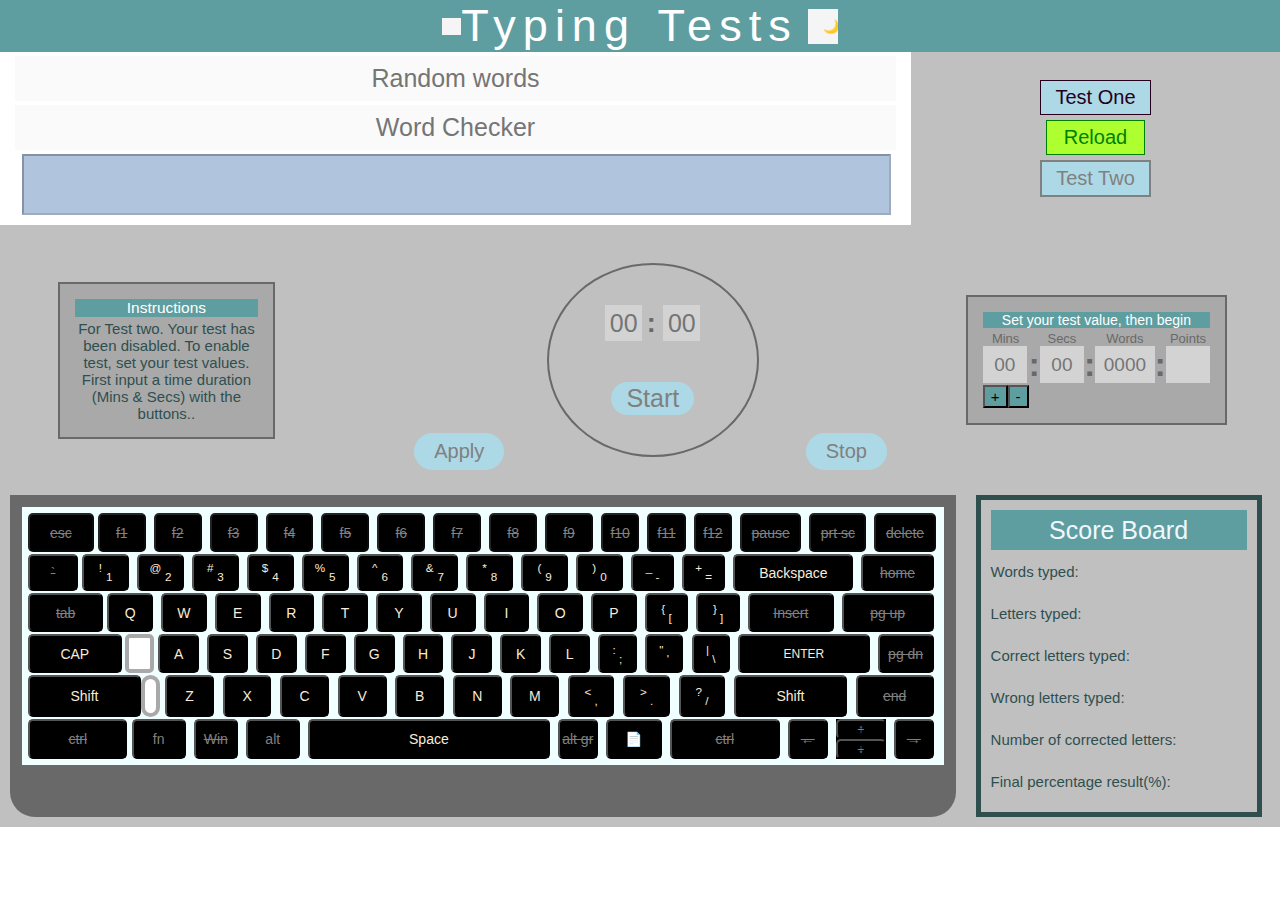
==== typing.html @ 1b162fcb "first commit" ====
<!DOCTYPE html>
<html lang="en">

<head>
    <meta charset="UTF-8">
    <meta http-equiv="X-UA-Compatible" content="IE=edge">
    <meta name="viewport" content="width=device-width, initial-scale=1.0">
    <title> Typing Tests</title>

    <!-- For screen size control -->
    <link rel="stylesheet" href="src/bodyControl.css">

    <!-- Interface for the first Test board -->
    <link rel="stylesheet" href="src/testOneTyping.css">

    <!-- Interface for the first Test board -->
    <link rel="stylesheet" href="src/testTwoTyping.css">

    <!-- The keyboard -->
    <link rel="stylesheet" href="src/keyboard.css">

    <!-- The preloader Interface -->
    <link rel="stylesheet" href="src/preloader.css">

    <!-- Pre-menu Interface ( An interface after the preloader ) -->
    <link rel="stylesheet" href="src/premenu.css">

    <!-- Message popup interface -->
    <link rel="stylesheet" href="src/messagePopup.css">

    <!-- The keyboard functionalities -->
    <script type="text/javascript" src="src/typing.js">


    </script>
    <script type="text/javascript" src="src/preloader.js"></script>
    <script type="text/javascript" src="src/typing.Two.js"></script>

    <script type="text/javascript" src="src/premenu.js">

    </script>
    <script type="text/javascript" src="src/theme.js"></script>

</head>

<body id="body" onload="system()">

    <!-- For mobile view -->
    <div class="mobileView">
        <h1 class="textMobile"> Mobile View still in development, switch to laptop view </h1>
        <h1 class="textTablet"> Tablet View still in development, switch to laptop view </h1>
    </div>

    <!-- For Desktop view -->
    <div class="desktopView">

        <!-- Preloader system -->
        <div class="loadSync" id="loadSync" style="display: none;">
            <div class="loadSyncBox">
                <div class="loadTextBox">
                    <div class="loadText">
                        Orchard
                    </div>
                </div>
                <div class="animateTextBox">
                    Typing Test
                </div>
            </div>
        </div>

        <!-- Pre-menu system -->
        <div id="instructMe" class="instructMe" style="display: none;">
            <div class="InstructContainer">
                <div id="InstructMeOne" class="writtenInstructions" style="display: non;">
                    <p> Please follow instructions at all times</p>
                </div>
                <div id="InstructMeTwo" class="writtenInstructions" style="display: none;">
                    <p> Failure to do so, can result to errors in count.</p>
                </div>
                <form id="InstructMeThree" name="myForm" class="writtenInstructions" style="display: none;">
                    <input id="username" class="typeDetails " name="username" type="text" placeholder="Your Username"
                        required autofocus maxlength="20" />
                    <!-- <p id="right"> </p> -->
                </form>
            </div>
            <div id="beginClick" class="continueButton" style="display: none">
                <input id="doMe" type="button" onclick="beginClick()" class="NextBtn" value="Begin!">
            </div>
            <div id="nextClick" class="continueButton" style="display: non;">
                <input type="button" onclick="nextClick()" class="NextBtn" value="Next">
            </div>
            <div id="contClick" class="continueButton" style="display: none;">
                <input type="button" onclick="contClick()" class="continueBtn" value="Next">
            </div>
        </div>

        <!-- Welcome message pop-up -->
        <div id="popupContain" class="popupContain" style="display: none;">
            <div class="InstructContainer">
                <div class="writtenInstructions">
                    Welcome
                </div>
                <div id="authorName" class="authorName">
                    <!-- There will be a display of name here after page loads -->
                </div>
            </div>
        </div>

        <!-- The container holding the application interface-->
        <div id="container" class="container" style="display: non;">

            <!-- Holds the Title of the page -->
            <div id="TITLE" class="title">
                <input type="text" name="indicate" id="indicator"
                    style="width: 15px; background-color: whitesmoke; color: darkslategray; border: none;" disabled />
                <span id="TEXTONE" style="color: white; font-size: 45px;"> Typing Tests </span>
                <input type="button" onclick="mode()" name="indicate" id="mode" value="&#127769;"
                    style="width: 25px; display: flex; justify-content: center; align-items: center; padding: 10px 15px; margin-left: 10px; background-color: whitesmoke; border: none;" />
                <input type="text" name="indicate" id="modeNo" value="1"
                    style="width: 7px; display: none; justify-content: center; align-items: center; padding: 7px 3px; margin-left: 10px; background-color: whitesmoke; border: none;"
                    disabled />
            </div>

            <!-- First Test -->

            <!-- The screen section -->
            <div class="page" id="controlOne">

                <!--  The screen section that displays the typing screen -->
                <div class="testOneScreenBox">
                    <form name="screen" id="SCREEN" class="screen" onsubmit="return false">
                        <input type="text" id="form-fill" name="form" placeholder="Input form to be typed" disabled>
                        <input type="text" id="form-check" name="form" placeholder="Display to check" disabled>
                        <input type="text" id="text-fill" name="text" onkeyup="keyCl(event)" onfocus="keyCl(event)"
                            onchange="keyCl(event)" onclick="keyCl(event)" onkeyup="backspace(event)" required
                            autocomplete="off" spellcheck="false">
                    </form>
                    <div class="testButtonTwo">
                        <div id="BODYONE" class="testButtonTwoBox">
                            <input type="button" value="Test One" id="testOneC" onclick="loadingSyncOne()"
                                class="btnTest testOneC">
                            <input type="button" value="Reload" id="cancel" onclick="cancelButtonOne()"
                                class="cancelBtnTest">
                            <input type="button" value="Test Two" id="testTwoC" onclick="loadingSyncTwo()"
                                class="btnTest testTwoC">
                        </div>
                    </div>
                </div>

                <!-- The section that contains the controls -->
                <div class="buttons-control">
                    <div id="BODYTWO" class="center">
                        <!-- The left hand of the control section -->
                        <div class="box-side">
                            <div class="instructBoxOne">
                                <p id="INSTRUCTIONONE" class="instructTitle"> Instructions </p>
                                <p id="instructionBoxOne"> For test one: Your test has disabled. To enable test, please
                                    select from any of the levels below ie. Easy, Intermediate, Hard. Then ... </p>
                            </div>
                        </div>
                        <div class="box-center">
                            <div id="INSTRUCTIONTWO" class="instruction"> Control Board </div>
                            <div class="inner-2">
                                <input class="play" id="play" type="button" value="Play" onclick="play()" />
                                <!-- <div class=" play-cut"> &#8596; </div> -->
                                <!-- <input class="play play-cut" type="button" value="&#9208;" onclick="pause()"> -->
                                <input class="stop" id="stop" type="button" value="Stop" onclick="haltGame()" />
                            </div>
                            <div class="level">
                                <input id="easy" class="level-set" type="button" value="Easy" onclick="easy()" />
                                <input id="medium" class="level-set" type="button" value="Medium" onclick="medium()" />
                                <input id="hard" class="level-set" type="button" value="Hard" onclick="hard()" />
                            </div>
                        </div>
                        <div class="box-side">
                            <p id="INSTRUCTIONTHREE" class="boardTitle"> Flow Board </p>
                            <div class="buttonsDivider">
                                <!-- <div class="insideWord">
                                    <hr />
                                    <input type="text" class="interior wpm" name="wpm" id="wpm" style="text-align: center;" placeholder="Word per min" disabled>
                                </div> -->
                                <!-- <div class="timerDivider"> -->
                                <div class="inner rundown">
                                    <span>
                                        <input type="text" name="" placeholder="00" class="interior window" id="minute"
                                            disabled> :
                                        <input type="text" name="" placeholder="00" class="interior window" id="second"
                                            disabled>
                                    </span>
                                </div>
                                <div class="inner time">
                                    <input type="text" class="interior wt" name="wordTarget" id="target"
                                        style="text-align: center;" placeholder="Word Target" disabled>
                                </div>
                                <!-- </div> -->
                            </div>
                            <div id="span">
                                <input type="text" placeholder="time" style=" border-radius: 5rem;" id="noW-two"
                                    class="noW" disabled />
                                <input type="text" placeholder="word count" style=" border-radius: 5rem;"
                                    id="grandLevel" class="noW" disabled />
                                <input type="text" placeholder="w/t" style=" border-radius: 5rem;" id="noW-one"
                                    class="noW" disabled />
                            </div>
                        </div>
                    </div>
                </div>


            </div>

            <!-- Second test -->
            <div class="secondInterface" id="controlTwo">

                <div class="secIntContainer">
                    <div id="SCREENTWO" class="testTwoScreenBox">
                        <form name="screen" class="SecIntScreen" onsubmit="return false" action="">
                            <input type="text" name="loadText" id="loadTextValue" placeholder="Random words" disabled />
                            <input type="text" name="loadText" id="checkForm" placeholder="Word Checker" disabled />
                            <input class="secIntScreenContainer" name="textValue" id="text" onclick="typingOne(event)"
                                onkeyup="typingOne(event)" autocomplete="off" autocapitalize="off" spellcheck="false"
                                disabled />
                            <!-- <input type="text" name="" id=""> -->
                            <!-- </div> -->
                        </form>
                        <div class="testButtonTwo">
                            <div id="BODYTHREE" class="testButtonTwoBox">
                                <input type="button" value="Test One" id="firstTest" onclick="loadingSyncOne()"
                                    class="btnTest firstTest" />
                                <input type="button" value="Reload" id="cancel" class="cancelBtnTest"
                                    onclick="cancelButtonTwo()" />
                                <input type="button" value="Test Two" id="secondTest" onclick="loadingSyncTwo()"
                                    class="btnTest secondTest" />
                            </div>
                        </div>
                    </div>
                    <div class="SecIntButtons">
                        <div id="BODYFOUR" class="SecIntBtnContainer">
                            <div class="center-flex speedDisplay-width">
                                <div id="BODYFIVE" class="inner-flex speedDispContainer" id="speedDisplay">
                                    <div type="button" class="instructBoxTwo">
                                        <p class="instructTitle"> Instructions </p>
                                        <p id="instructionBoxTwo"> For Test two. Your test has been disabled. To enable
                                            test, set your test values. First input a time duration (Mins & Secs) with
                                            the
                                            buttons.. </p>
                                    </div>
                                </div>
                            </div>
                            <div class="middle-center-flex countdownTimer-width">
                                <div id="BODYSIX" class="countDownTimerContainer">
                                    <div class="middle-inner-flex applyBtn">
                                        <div class="btnContainer">
                                            <input type="button" id="apply" class="press" onclick="apply()"
                                                value="Apply">
                                        </div>
                                    </div>
                                    <div id="circleBG" class="middle-inner-flex-circle">
                                        <span>
                                            <input type="text" class="Input-extra" name="minIntContainer" id="mins"
                                                placeholder="00" oninput="minut()" onchange="minut()" onfocus="minut()"
                                                disabled>
                                            <strong> : </strong>
                                            <input type="text" class="Input-extra" name="secIntContainer" id="secs"
                                                placeholder="00" oninput="minut()" onchange="minut()" onfocus="minut()"
                                                disabled>
                                        </span>
                                        <span>
                                            <input type="button" id="start" value="Start" onclick="start()"
                                                class="press-start">
                                        </span>
                                    </div>
                                    <div class="middle-inner-flex stopBtn">
                                        <div class="btnContainer">
                                            <input type="button" id="stopping" class="press" onclick="endStop()"
                                                value="Stop">
                                        </div>
                                    </div>
                                </div>
                            </div>
                            <div class="center-flex timeRange-width">
                                <div id="BODYSEVEN" class="inner-flex timeRanContaine-respo" id="timeRange">
                                    <span class="span-one">
                                        Set your test value, then begin
                                    </span>
                                    <span class="span-two">
                                        <div style="display: flex; flex-direction:column">
                                            <span class="span-two-one" style="color: dimgray"> Mins </span>
                                            <input type="text" class="Input" name="min" id="min" placeholder="00"
                                                disabled>
                                            <div class="countin">
                                                <input type="button"
                                                    style=" font-size: 15px; background-color: cadetblue;"
                                                    onclick="plusM()" value="+">
                                                <input type="button"
                                                    style=" font-size: 15px; background-color: cadetblue;"
                                                    onclick="minusM()" value="-">
                                            </div>
                                        </div>
                                        <b> : </b>
                                        <div style="display: flex; flex-direction:column">
                                            <span class="span-two-one" style="color: dimgray;"> Secs </span>
                                            <input type="text" class="Input" name="sec" id="sec" placeholder="00"
                                                disabled>
                                            <div class="countin">
                                                <!-- <input type="button" style=" font-size: 15px; background-color: cadetblue;" onclick="plusS()" value="+">
                                                <input type="button" style=" font-size: 15px; background-color: cadetblue;" onclick="minusS()" value="-"> -->
                                            </div>
                                        </div>
                                        <b> : </b>
                                        <div style="display: flex; flex-direction:column">
                                            <span class="span-two-one" style="color: dimgray;"> Words </span>
                                            <input type="text" class="Input-word" name="words" id="wordAmount"
                                                onclick="wordsInTime(event)" placeholder="0000" disabled />
                                            <div class="countin">
                                                <input type="button" id="plusW"
                                                    style=" font-size: 15px; display: none; background-color: cadetblue;"
                                                    onclick="plusW()" value="+">
                                                <input type="button" id="minusW"
                                                    style=" font-size: 15px; display: none; background-color: cadetblue;"
                                                    onclick="minusW()" value="-">
                                            </div>
                                        </div>
                                        <b> : </b>
                                        <div
                                            style="display: flex; text-align: start; align-items: center; flex-direction:column">
                                            <span class="span-two-one" style="color: dimgray; "> Points </span>
                                            <input type="text" class="Input-in" name="reader" id="reader" disabled>
                                            <div class="countin">
                                            </div>
                                        </div>
                                    </span>
                                    <!-- <span style="display: none;">
                                        <span style="font-size: 20px;"> Words Per <strong> : </strong> </span>
                                        <input type="button" value="Min" id="Minu" class="press-time" onclick="minut()" >
                                        <input type="button" value="Sec"  id="Secd" class="press-time" onclick="sec()">
                                    </span> -->
                                </div>
                            </div>
                        </div>
                    </div>
                </div>
            </div>

            <!-- </div> -->

            <!-- The keyboard and the game over Box -->
            <div id="keyboard" class="keyboard">
                <div class="design">
                    <div class="contain">
                        <div class="keys-1">
                            <input type="button" onclick="nb()" value="esc" class=" esc" disabled>
                            <input type="button" onclick="nb()" value="f1" class="pad f1-9" disabled>
                            <input type="button" onclick="nb()" value="f2" class="pad f1-9" disabled>
                            <input type="button" onclick="nb()" value="f3" class="pad f1-9" disabled>
                            <input type="button" onclick="nb()" value="f4" class="pad f1-9" disabled>
                            <input type="button" onclick="nb()" value="f5" class="pad f1-9" disabled>
                            <input type="button" onclick="nb()" value="f6" class="pad f1-9" disabled>
                            <input type="button" onclick="nb()" value="f7" class="pad f1-9" disabled>
                            <input type="button" onclick="nb()" value="f8" class="pad f1-9" disabled>
                            <input type="button" onclick="nb()" value="f9" class="pad f1-9" disabled>
                            <input type="button" onclick="nb()" value="f10" class="pad f-keys" disabled>
                            <input type="button" onclick="nb()" value="f11" class="pad f-keys" disabled>
                            <input type="button" onclick="nb()" value="f12" class="pad f-keys" disabled>
                            <input type="button" onclick="press(event)" value="pause" class="pad buttons" disabled>
                            <input type="button" onclick="press(event)" value="prt sc" class="pad buttons" disabled>
                            <input type="button" onclick="press(event)" value="delete" class="pad buttons" disabled>
                        </div>
                        <div class="keys-2">
                            <button onclick="nb()" class=" sign"> ` </button>
                            <button onmousedown="letterr(event)" onclick="numb(1)" class="pad-1 numbers"><sup>!</sup>
                                <sub>1</sub></button>
                            <button onmousedown="letterr(event)" onclick="numb(2)" class="pad-1 numbers"><sup>@</sup>
                                <sub>2</sub> </button>
                            <button onmousedown="letterr(event)" onclick="numb(3)" class="pad-1 numbers"><sup>#</sup>
                                <sub>3</sub> </button>
                            <button onmousedown="letterr(event)" onclick="numb(4)" class="pad-1 numbers"><sup>$</sup>
                                <sub>4</sub> </button>
                            <button onmousedown="letterr(event)" onclick="numb(5)" class="pad-1 numbers"><sup>%</sup>
                                <sub>5</sub> </button>
                            <button onmousedown="letterr(event)" onclick="numb(6)" class="pad-1 numbers"><sup>^</sup>
                                <sub>6</sub> </button>
                            <button onmousedown="letterr(event)" onclick="numb(7)" class="pad-1 numbers"><sup>&</sup>
                                <sub>7</sub> </button>
                            <button onmousedown="letterr(event)" onclick="numb(8)" class="pad-1 numbers"><sup>*</sup>
                                <sub>8</sub> </button>
                            <button onmousedown="letterr(event)" onclick="numb(9)" class="pad-1 numbers"><sup>(</sup>
                                <sub>9</sub> </button>
                            <button onmousedown="letterr(event)" onclick="numb(0)" class="pad-1 numbers"><sup>)</sup>
                                <sub>0</sub> </button>
                            <button onclick="numb('-')" class="pad-1 minus"> <sup> _ </sup> <sub> -</sub></button>
                            <button onclick="numb('=')" class="pad-1 add"> <sup>+ </sup> <sub> =</sub> </button>
                            <input type="button" value="Backspace" class="pad-1 Backspace" onclick="del()">
                            <input onclick="nb()" type="button" value="home" class="pad-1 home">
                        </div>
                        <div class="keys-3">
                            <input type="button" onchange="nb(this)" value="tab" class="tab">
                            <input type="button" value="Q" onmousedown="letterr(event)" class="pad-2 button"
                                onclick="nb('q')">
                            <input type="button" value="W" onmousedown="letterr(event)" class="pad-2 button"
                                onclick="nb('w')">
                            <input type="button" value="E" onmousedown="letterr(event)" class="pad-2 button"
                                onclick="nb('e')">
                            <input type="button" value="R" onmousedown="letterr(event)" class="pad-2 button"
                                onclick="nb('r')">
                            <input type="button" value="T" onmousedown="letterr(event)" class="pad-2 button"
                                onclick="nb('t')">
                            <input type="button" value="Y" onmousedown="letterr(event)" class="pad-2 button"
                                onclick="nb('y')">
                            <input type="button" value="U" onmousedown="letterr(event)" class="pad-2 button"
                                onclick="nb('u')">
                            <input type="button" value="I" onmousedown="letterr(event)" class="pad-2 button"
                                onclick="nb('i')">
                            <input type="button" value="O" onmousedown="letterr(event)" class="pad-2 button"
                                onclick="nb('o')">
                            <input type="button" value="P" onmousedown="letterr(event)" class="pad-2 button"
                                onclick="nb('p')">
                            <button onclick="numb('[')" class="pad-2 bracket"> <sup> { </sup><sub>[ </sub> </button>
                            <button onclick="numb(']')" class="pad-2 bracket"> <sup> } </sup><sub> ] </sub> </button>
                            <input onclick="nb()" type="button" value="Insert" class="pad-2 insert">
                            <input onclick="nb()" type="button" value="pg up" class="pad-2 up">
                        </div>
                        <div class="keys-4">
                            <input onclick="cap()" type="button" value="CAP" class=" cap">
                            <input type="button" id="light" class="light">
                            <input type="button" value="A" onmousedown="letterr(event)" class="pad-3 button"
                                onclick="nb('a')">
                            <input type="button" value="S" onmousedown="letterr(event)" class="pad-3 button"
                                onclick="nb('s')">
                            <input type="button" value="D" onmousedown="letterr(event)" class="pad-3 button"
                                onclick="nb('d')">
                            <input type="button" value="F" onmousedown="letterr(event)" class="pad-3 button"
                                onclick="nb('f')">
                            <input type="button" value="G" onmousedown="letterr(event)" class="pad-3 button"
                                onclick="nb('g')">
                            <input type="button" value="H" onmousedown="letterr(event)" class="pad-3 button"
                                onclick="nb('h')">
                            <input type="button" value="J" onmousedown="letterr(event)" class="pad-3 button"
                                onclick="nb('j')">
                            <input type="button" value="K" onmousedown="letterr(event)" class="pad-3 button"
                                onclick="nb('k')">
                            <input type="button" value="L" onmousedown="letterr(event)" class="pad-3 button"
                                onclick="nb('l')">
                            <button onclick="numb(';')" class="pad-3 bracket"> <sup> : </sup><sub> ; </sub> </button>
                            <button onclick="numb('')" class="pad-3 bracket"> <sup> " </sup><sub> ' </sub> </button>
                            <button onclick="numb('')" class="pad-3 bracket"> <sup> | </sup><sub> \ </sub> </button>
                            <input onclick="nb()" type="button" value="ENTER" class="pad-3 enter">
                            <input onclick="nb()" type="button" value="pg dn" class="pad-3 down">
                        </div>
                        <div class="keys-5">
                            <input onclick="shift()" type="button" value="Shift" class="shift">
                            <input type="button" id="Shift" class="Shift">
                            <input type="button" value="Z" onmousedown="letterr(event)" class="pad-4 button"
                                onclick="nb('z')">
                            <input type="button" value="X" onmousedown="letterr(event)" class="pad-4 button"
                                onclick="nb('x')">
                            <input type="button" value="C" onmousedown="letterr(event)" class="pad-4 button"
                                onclick="nb('c')">
                            <input type="button" value="V" onmousedown="letterr(event)" class="pad-4 button"
                                onclick="nb('v')">
                            <input type="button" value="B" onmousedown="letterr(event)" class="pad-4 button"
                                onclick="nb('b')">
                            <input type="button" value="N" onmousedown="letterr(event)" class="pad-4 button"
                                onclick="nb('n')">
                            <input type="button" value="M" onmousedown="letterr(event)" class="pad-4 button"
                                onclick="nb('m')">
                            <button onclick="numb(',')" class="pad-4 bracket"> <sup>
                                    < </sup><sub> , </sub> </button>
                            <button onclick="numb('.')" class="pad-4 bracket"> <sup> > </sup><sub> . </sub> </button>
                            <button onclick="press(event)" class="pad-4 bracket"> <sup> ? </sup><sub> / </sub> </button>
                            <input onclick="shift()" type="button" value="Shift" class="pad-4 shift">
                            <input type="button" value="end" class="pad-4 end">
                        </div>
                        <div class="keys-6">
                            <input type="button" value="ctrl" class="control">
                            <input type="button" value="fn" class="pad-5 buttons">
                            <input type="button" value="Win" class="pad-5 Win">
                            <input type="button" value="alt" class="pad-5 buttons">
                            <input onclick="space()" type="button" value="Space" class="pad-5 space">
                            <input type="button" value="alt gr" class="pad-5 alt">
                            <input type="button" value="&#128196;" class="pad-5 script">
                            <input onclick="press(event)" type="button" value="ctrl" class="pad-5 control">
                            <input onclick="nb()" type="button" value="&#8592;" class="pad-5 side">
                            <div class="pad-5 go-flex">
                                <input onclick="nb()" type="button" value="&#8593;" class="go">
                                <input onclick="nb()" type="button" value="&#8595;" class="go">
                            </div>
                            <input onclick="nb()" type="button" value="&#8594;" class="pad-5 side">
                        </div>
                    </div>
                </div>
                <!-- Mobile responsive keyboard -->
                <div class="design-small">
                    <div class="contain-small">
                        <div class="keys-2">
                            <button onmousedown="letterr(event)" onclick="numb(1)" class="pad-1 numbers">1</button>
                            <button onmousedown="letterr(event)" onclick="numb(2)" class="pad-1 numbers">2</button>
                            <button onmousedown="letterr(event)" onclick="numb(3)" class="pad-1 numbers">3</button>
                            <button onmousedown="letterr(event)" onclick="numb(4)" class="pad-1 numbers">4</button>
                            <button onmousedown="letterr(event)" onclick="numb(5)" class="pad-1 numbers">5</button>
                            <button onmousedown="letterr(event)" onclick="numb(6)" class="pad-1 numbers">6</button>
                            <button onmousedown="letterr(event)" onclick="numb(7)" class="pad-1 numbers">7</button>
                            <button onmousedown="letterr(event)" onclick="numb(8)" class="pad-1 numbers">8</button>
                            <button onmousedown="letterr(event)" onclick="numb(9)" class="pad-1 numbers">9</button>
                            <button onmousedown="letterr(event)" onclick="numb(0)" class="pad-1 numbers">0</button>
                        </div>
                        <div class="keys-3">
                            <input type="button" value="Q" onmousedown="letterr(event)" class="pad-2 button"
                                onclick="nb('q')">
                            <input type="button" value="W" onmousedown="letterr(event)" class="pad-2 button"
                                onclick="nb('w')">
                            <input type="button" value="E" onmousedown="letterr(event)" class="pad-2 button"
                                onclick="nb('e')">
                            <input type="button" value="R" onmousedown="letterr(event)" class="pad-2 button"
                                onclick="nb('r')">
                            <input type="button" value="T" onmousedown="letterr(event)" class="pad-2 button"
                                onclick="nb('t')">
                            <input type="button" value="Y" onmousedown="letterr(event)" class="pad-2 button"
                                onclick="nb('y')">
                            <input type="button" value="U" onmousedown="letterr(event)" class="pad-2 button"
                                onclick="nb('u')">
                            <input type="button" value="I" onmousedown="letterr(event)" class="pad-2 button"
                                onclick="nb('i')">
                            <input type="button" value="O" onmousedown="letterr(event)" class="pad-2 button"
                                onclick="nb('o')">
                            <input type="button" value="P" onmousedown="letterr(event)" class="pad-2 button"
                                onclick="nb('p')">
                            <input type="button" value="Backspace" class="pad-1 Backspace" onclick="del()">
                        </div>
                        <div class="keys-4">
                            <input onclick="cap()" type="button" value="CAP" class=" cap">
                            <input type="button" id="light" class="light">
                            <input type="button" value="A" onmousedown="letterr(event)" class="pad-3 button"
                                onclick="nb('a')">
                            <input type="button" value="S" onmousedown="letterr(event)" class="pad-3 button"
                                onclick="nb('s')">
                            <input type="button" value="D" onmousedown="letterr(event)" class="pad-3 button"
                                onclick="nb('d')">
                            <input type="button" value="F" onmousedown="letterr(event)" class="pad-3 button"
                                onclick="nb('f')">
                            <input type="button" value="G" onmousedown="letterr(event)" class="pad-3 button"
                                onclick="nb('g')">
                            <input type="button" value="H" onmousedown="letterr(event)" class="pad-3 button"
                                onclick="nb('h')">
                            <input type="button" value="J" onmousedown="letterr(event)" class="pad-3 button"
                                onclick="nb('j')">
                            <input type="button" value="K" onmousedown="letterr(event)" class="pad-3 button"
                                onclick="nb('k')">
                            <input type="button" value="L" onmousedown="letterr(event)" class="pad-3 button"
                                onclick="nb('l')">
                            <input onclick="nb()" type="button" value="ENTER" class="pad-3 enter">
                        </div>
                        <div class="keys-5">
                            <input onclick="shift()" type="button" value="Shift" class="shift">
                            <input type="button" id="Shift" class="Shift">
                            <input type="button" value="Z" onmousedown="letterr(event)" class="pad-4 button"
                                onclick="nb('z')">
                            <input type="button" value="X" onmousedown="letterr(event)" class="pad-4 button"
                                onclick="nb('x')">
                            <input type="button" value="C" onmousedown="letterr(event)" class="pad-4 button"
                                onclick="nb('c')">
                            <input type="button" value="V" onmousedown="letterr(event)" class="pad-4 button"
                                onclick="nb('v')">
                            <input type="button" value="B" onmousedown="letterr(event)" class="pad-4 button"
                                onclick="nb('b')">
                            <input type="button" value="N" onmousedown="letterr(event)" class="pad-4 button"
                                onclick="nb('n')">
                            <input type="button" value="M" onmousedown="letterr(event)" class="pad-4 button"
                                onclick="nb('m')">
                            <input onclick="shift()" type="button" value="Shift" class="pad-4 shift">
                        </div>
                        <div class="keys-6">
                            <input onclick="space()" type="button" value="Space" class="pad-5 space">
                        </div>
                    </div>
                </div>

                <!-- Result box -->
                <div class="resultBox">
                    <div id="resultBoxOne" style="display: none;" class="rBox rBox-resp-one">
                        <p type="text" name="counter" id="present"
                            style="width: 100%; font-size: 30px; color: #5443de; border: none; background-color: cadetblue; text-align: center; color: aliceblue;">
                            Score Board </p>
                        <div class="contain-input-results">
                            <div class="groundFlex">
                                Letters typed: <input id="noW" type="text" name="groundSelection"
                                    class="input-one-results" disabled />
                            </div>
                        </div>
                        <div class="contain-input-results">
                            <div class="groundFlex">
                                Correct typing: <input type="text" name="groundSelection" id="grandLevelOne"
                                    class="input-one-results" disabled />
                            </div>
                        </div>
                        <div class="contain-input-results">
                            <div class="groundFlex">
                                Wrong typing: <input type="text" name="groundSelection" id="grandLevelTwo"
                                    class="input-one-results" disabled />
                            </div>
                        </div>
                        <div class="contain-input-results">
                            <div class="groundFlex">
                                Score accuracy(%): <input type="text" name="groundSelection" id="grandLevelThree"
                                    class="input-one-results" disabled />
                            </div>
                        </div>
                        <div style="width: 100%; text-align: center; margin-top: 2px; color: black; font-size: 20px;">
                            <div class="groundFlex-2">
                                <input type="text" id="tickGreen" value="&#10003"
                                    style=" width: 5%; color: green; font-weight: 600; font-size: 25px;" />
                                No of figures(space):
                                <input type="text" name="groundSelection" id="grandSelect" class="input-one-result"
                                    disabled />
                            </div>
                        </div>
                        <div style="width: 100%; text-align: center; margin-top: 2px; color: aqua; font-size: 20px;">
                            <div class="groundFlex-2">
                                <input type="text" id="tickCheck" value="&#10003"
                                    style=" width: 5%; color: red; font-weight: 600; font-size: 25px;" />
                                No of keys(space):
                                <input type="text" name="groundSelection" id="grandKeySpace" value="0"
                                    class="input-one-result" disabled />
                            </div>
                        </div>
                    </div>
                    <div id="resultBoxTwo"  class="rBox rBox-resp-two">
                        <p type="text" name="counter" id="presents"> Score Board </p>
                        <!-- <div style="width: 100%; text-align: center; margin-top: 2px; color: darkslategray; font-size: 20px;">
                        <div class="groundFlex" style="width:100%; display: flex; flex-direction: row; justify-content: space-between; align-items: center;"> 
                            Number of  to be typed: <input type="text" name="groundSelection" id=" " style="width: 12.2%; text-align: center; border: none; color: darkcyan; font-size: 30px;" disabled /> 
                        </div>
                    </div> -->
                        <div class="contain-inputTwo-box">
                            <div class="groundFlex-box-two">
                                Words typed: <input id="wordCountAmount" type="text" name="groundSelection"
                                    class="input-two-results" disabled />
                            </div>
                        </div>
                        <div class="contain-inputTwo-box">
                            <div class="groundFlex-box-two">
                                Letters typed: <input id="wordOne" type="text" name="groundSelection"
                                    class="input-two-results" disabled />
                            </div>
                        </div>
                        <div class="contain-inputTwo-box">
                            <div class="groundFlex-box-two">
                                Correct letters typed: <input type="text" name="groundSelection" id="wordCorrect"
                                    class="input-two-results" disabled />
                            </div>
                        </div>
                        <div class="contain-inputTwo-box">
                            <div class="groundFlex-box-two">
                                Wrong letters typed: <input type="text" name="groundSelection" id="wordWrong"
                                    class="input-two-results" disabled />
                            </div>
                        </div>
                        <div class="contain-inputTwo-box">
                            <div class="groundFlex-box-two">
                                Number of corrected letters: <input type="text" name="groundSelection"
                                    id="testingOneTwo" class="input-two-results" disabled />
                            </div>
                        </div>
                        <div class="contain-inputTwo-box">
                            <div class="groundFlex-box-two">
                                Final percentage result(%): <input type="text" name="groundSelection" id="resultTwo"
                                    class="input-two-result" disabled />
                            </div>
                        </div>

                        <!-- <input type="text" name="present" id="present" placeholder="No of words" style="width: 100%; font-size: 30px; color: aliceblue; border: none; text-align: center;" disabled />
                    <input type="text" placeholder="words typed" id="wordOne" style=" width: 100%; text-align: center; border: none; color: #5443de; font-size: 30px; background-color: transparent;" disabled/>
                    <input type="text" placeholder="words correct" id="wordCorrect" style=" width: 100%; text-align: center; border: none; color: #5443de; font-size: 30px; background-color: transparent;" disabled/>
                    <input type="text" placeholder="words wrong" id="wordWrong" style=" width: 100%; text-align: center; border: none; color: #5443de; font-size: 30px; background-color: transparent;" disabled/>
                    <input type="text" placeholder="Testing " id="testingOneTwo" style=" width: 100%; text-align: center; border: none; color: #5443de; font-size: 30px; background-color: transparent;" disabled/> -->
                    </div>
                </div>
            </div>
        </div>
    </div>

</body>

</html>
---- src/bodyControl.css ----
@media (min-width: 1024px) {
    .mobileView {
        display: none;
    }

    .desktopView {
        display: flex;
    }

    /* Holds the entire page */
    .container {
        width: 100%;
        position: relative;
        display: flex;
        flex-direction: column;
        flex-wrap: nowrap;
        height: 100%;
        overflow: none;
        overflow-x: hidden;
        background-position: center;
        background-color: blue;
    }

    /* Holds the title */
    .title {
        width: 100%;
        height: 20%;
        display: flex;
        flex-direction: row;
        justify-content: center;
        align-items: center;
        /* padding-top: 20px;  */
        text-align: center;
        letter-spacing: 7px;
        word-spacing: 3px;
        background-color: cadetblue;
    }

}

@media (max-width: 1024px) {
    .desktopView {
        display: none;
    }

    .mobileView {
        width: 100%;
        height: 100vh;
        display: flex;
        justify-content: center;
        align-items: center;
        background-color: black;
        /* padding: 0 40px 0 40px; */
        /* align-content: center; */
        /* align-self: center; */
    }

    .textTablet {
        color: white;
        text-align: center;
        padding: 0 150px 0 150px;
    }

    .textMobile {
        color: white;
        display: none;
        text-align: center;
    }

}


@media (max-width: 425px) {
    .desktopView {
        display: none;
    }

    .mobileView {
        width: 100%;
        height: 100vh;
        display: flex;
        justify-content: center;
        align-items: center;
        /* align-content: center; */
        /* align-self: center; */
    }

    .textTablet {
        color: white;
        display: none;
        text-align: center;
    }

    .textMobile {
        color: white;
        font-size: large;
        text-align: center;
        display: flex;
        padding: 0 10px 0 10px;
    }

}
---- src/testOneTyping.css ----
@charset "utf-8";
* {
    width: vw;
    margin: 0;
    font-family: sans-serif;
}

/* .body {
    /* sizing */
    /* width: 100%;
    height: 100%;
    padding-bottom: 10px; */
    /* positioning */
    /* position: relative;
    background-color: darkblue; */
    /* display: inline-flex;
    flex-direction: column; */
    /* overflow: hidden;
    overflow-x: hidden; 
} */

/* The screen section */
.page{
    height: 40%;
    display: flex;
    flex-direction: column;
    flex-wrap: nowrap;
    display: none;
    position: relative;
    /* top:5px; */
    /* padding: 5px; */
}



/* .br{
    background-color: white;
    width: 90%;
    padding: .2px;
    position: relative;
    display: inline-flex;

} */

.headings{
    background-color: darkblue;
    display: inline-flex;
    flex-direction: row;
    margin-top: 20px;
    width: 98%;
    border: 3px solid black;
    /* color: ; width: 40%; */
    /* background-color: blue;  */
}


.Title{
    height: 85%;
    text-align: center;
    align-items: center;
    /* background-color: black; */
}

marquee{
    width: 70%;
    height: 15%;
    display: inline-flex;
    align-self: center;
    align-items: center;
}

.alignText{
    display: flex;
    flex-direction: column;
    /* New css styling */
    background-color: aqua;
    /* Previous css styling */
    /* width: 20%;
    text-align: center;
    align-self: center;
    align-items: center;
     */
}

#form-fill{
    width: 100%;
    margin-bottom: 3px; 
    color: black; 
    height: 25px;
    /* background-color: ; */
    border: none;
    font-size: 25px;
    padding: 10px;
}

#form-check{
    width: 100%;
    margin-bottom: 3px;
    color: black;
    height: 25px;
    /* background-color: ; */
    border: none;
    font-size: 25px;
    padding: 10px;
}

#text-fill{
    width: 100%;
    color: black; 
    padding: 10px;
    height: 25px;
    border: none;
    font-size: 25px;
    background-color: skyblue;

}


.testOneC{
    color: gray;
    border: 2px solid gray;
}

.testTwoC{
    color: #24001b;
    border: 2px solid #24001b;
}


.testOneScreenBox{
    height: 50%;
    position: relative;
    display: flex;
    flex-direction: row;
}
/* For the screen & buttons */
.screen{
    width: 70%;
    height: 60%;
    padding: 10px 23px 10px 30px;
    display: flex;
    flex-direction: column;
    background-color: white;
}


.buttons-control{
    width: 100%;
    height: 40%;
    display: flex;
    flex-direction: row;
    justify-content: space-between;
    justify-items: center;
    justify-self: center;
    flex-wrap: nowrap;
    position: relative;
    /* left: ; */
    /* top: 5px; */
    /* padding-top: 50px; */
    /* background-color: midnightblue; */
}

.center{
    /* background-color:darkcyan; */
    width: 100%;
    height: 100%;
    padding: 50px 30px 50px 30px;
    display: flex;
    flex-direction: row;
    flex-wrap: nowrap;
    justify-content: space-around;
    background-color: silver;
    /* align-items: center; */
    /* align-self: center; */
    /* align-content: center; */
    /* text-align: center; */

}

/*  For screen */

/* #text{
    width: 99.93%;
    height: 100%;
    font-size: 25px;
    position: relative;
} */
/* 
#text{
    -moz-appearance: textfield-multiline;
    -webkit-appearance: textarea;
    border: 1px solid black;
    width: 99.43%;
    background-color: white;
    height: 98.6%;
    overflow: auto;
    resize: both;
    padding: 2px;
    font: medium -moz-fixed;
    font: -webkit-small-control;
} */

/*  For controls */
/* For the flexbox arrangements */

.box-side{
    width: 30%;
    /* background-color: silver; */
    /* align-self: center; */
    align-items: center;
    align-content: center;
    display: flex;
    flex-direction: column;
    /* padding: 30px; */
    justify-content: center;
}

.instructBoxOne{
    /* background-color: whitesmoke; */
    color: darkslategray;
    font-size: 20px; 
    width: 80%; 
    height: 100%;
    padding: 10px;

}

#instrustionBoxOne{
    padding: 3px; 
    border: none;
}

.buttonsDivider{
    width: 63%;
    display: flex;
    flex-direction: row;
    justify-content: space-around;
    /* background-color: blue; */

}

.insideWord{
    width: 50%;
    display: flex;
    flex-direction: column;
    justify-content: center;
    align-content: center;
}
.timerDivider {
    width: 50%;
    /* background-color: yellow; */
    display: flex;
    flex-direction: column;
    justify-content: center;
    align-content: center;
}

.box-center{
    width: 40%;
    display: flex;
    flex-direction: column;
    height: 100%;
    align-self: center;
    align-items: center;
}
/* .interface{
    height: 25%;
}


.controls{
    width: 100%;
    height: 25%;
    align-self: center;
    align-items: center;
    /* align-self: center; */
    /* align-content: center; */
    /* text-align: center; */
/* } */ */


/*  Running multiple functions */




.box-1{
    margin-top: 10px;
}
.interior{
    width: 90px;
    border: none;
    background-color: silver;
    border: 2px solid ;
    border-radius: 15px;
    padding: 5.1px;
    /* font-size: 17px; */
    align-self: center;
}



.inner{
    width: 100%;
    position: relative;
    align-self: center;
    align-items: center;
    /* background-color: #0078d7; */
    /* align-content: center; */
    /* text-align: center; */
    /* left: 100px; */
}

/* settings */

hr{
    /* margin-top: 1px;
    margin-bottom: 1px; 
    width: 229.2px; 
    color: black;   */
    visibility: hidden;
}
.rundown{ 
    display: flex;
    flex-direction: column;
    flex-wrap: nowrap;
    /* background-color: aliceblue; */
    /* margin-left: 20px; */
}


.box-inside{
    align-items: center;
    align-content: center;
    align-self: center;
}

#span{
    width: 100%;
    margin-top: 10px;
    align-content: center;
    display: flex;
    justify-content: center;
    align-items: center;
    /* background-color: blue; */
    /* width: 100%;  */
    /* /* margin-left: px; */
}

.noW{
    width: 20%;
    padding: 2px;
    margin: 0 10px;
    font-size: 14px;
    text-align: center;
    background-color: silver;
    border: 1px solid grey;
}
.window{
    width: 30px;
    font-size: 24px;
    text-align: center;
}

.time{
    display: flex;
    flex-direction: row;
    flex-wrap: nowrap;
    justify-content: center;
    margin-top: 5px;
}

#timeCountdown{
    width: 25%;
    font-size: 30px;
    border: none;
    text-align: center;
    background-color: silver;
    border: 2px solid ;
    border-radius: 15px;
    padding: 5.1px;
}

#timeDuration{
    border: 1px solid black;
    font-size: 15px;
    background-color: silver;
    border: 2px solid gray;
    border-radius: 15px;
    padding: 7.1px;
    text-align: center;
    align-self: center;
}

.inner-2{
    width: 70%;
    position: relative;
    /* left: 30px; */
    display: flex;
    flex-direction: row;
    align-self: center;
    align-items: center;
    /* align-self: center; */
    align-content: center;
    /* text-align: center; */

}

.play{
    width: 50%;
    /* margin-left: 7px; */
    padding: 5px 2px;
    font-size: 35px;
    background-color: green;
    border-radius: 3rem;
    margin: 0 20px;
    color: white;
    border: none;
    align-self: center;
    align-items: center;
    /* align-self: center; */
    align-content: center;
    /* text-align: center; */
}

.stop{
    width: 50%;
    /* margin-left: 7px; */
    padding: 5px 2px;
    font-size: 35px;
    background-color: red;
    margin: 0 20px;
    border-radius: 3rem;
    color: white;
    border: none;
    align-self: center;
    align-items: center;
    /* align-self: center; */
    align-content: center;
    /* text-align: center; */

}
.play-cut{
    color: white;
    font-size: 50px;
    padding: 0 0px 0 2px;
    display: flex;
    flex-direction: row;
}

.box-2{
    display: flex;
    flex-direction: column;
    margin-bottom: 30px;
}

.instruction{
    color: white;
    font-size: 20px;
    width: 70%;
    padding: 9px;
    font-weight: 700;
    position: relative;
    text-align: center;
    /* left: 90px; */
    bottom: 2px;
    background-color: cadetblue;
}
.level{
    width: 100%;
    position: relative;
    top: 20px;
    /* left: 30px; */
    display: flex;
    flex-direction: row;
}
.level-set{
    width: 80%;
    margin-right: 8px;
    margin-left: 8px;
    padding: 7px;
    font-size: 25px;
    border-radius: 1rem;
    background-color: lightblue;
    color: #24001b;
    border: 2px solid #24001b;
    /* color: #5443de; */
    /* border: none; */
}


.contain-input-box{ 
    width: 100%;
    text-align: center; 
    margin-top: 2px; 
    color: darkslategray; 
    font-size: 21px;
  }
  
  .ground-flex{
    width: 100%; 
    display: flex; 
    flex-direction: row;
    justify-content: space-between; 
    align-items:center;
  }
  .boardTitle {
    color: white;
    width: 60%;
    text-align: center;
    background-color: cadetblue;
    font-size: 18.5px;
    margin-bottom: 3px;
  }

  .input-one-results{
    width: 10%; 
    text-align: center; 
    border: none; 
    color: darkcyan; 
    font-size: 30px; 
    background-color: transparent;
  }
  .groundFlex-2{
    width:100%; 
    color: black; 
    position: relative; 
    background-color: black; 
    position: relative; 
    display: flex; 
    flex-direction: row; 
    justify-content: space-between; 
    align-items: center;

  }
  .input-one-result{
    width: 10%;  
    text-align: center; 
    border: none; 
    color:green; 
    font-size: 30px; 
    background-color: transparent;

  }

@media (max-width:1440px ){

    .buttons-control{
        width: 100%;
        display: flex;
        flex-direction: column;
        flex-wrap: nowrap;
        position: relative;
        background-color: midnightblue;
    }

    
    .window{
        width: 30px;
        font-size: 18px;
        text-align: center;
    }

    #timeCountdown{
        width: 25%;
        font-size: 20px;
        border: none;
        text-align: center;
        background-color: silver;
        border: 2px solid ;
        border-radius: 15px;
        padding: 3.1px;
    }
    
    #timeDuration{
        border: 1px solid black;
        font-size: 15px;
        background-color: silver;
        border: 2px solid gray;
        border-radius: 15px;
        padding: 7.1px;
        text-align: center;
        align-self: center;
    }
    

}
@media (max-width:1070px ){

    .buttons-control{
        width: 100%;
        display: flex;
        flex-direction: column;
        flex-wrap: nowrap;
        position: relative;
        background-color: midnightblue;
    }

    
    .buttonsDivider{
        width: 75%;
        display: flex;
        flex-direction: row;
        justify-content: space-around;
        /* background-color: blue; */

    }

    .insideWord{
        width: 50%;
        display: flex;
        flex-direction: column;
        justify-content: center;
        align-content: center;
    }
    .timerDivider {
        width: 50%;
        /* background-color: yellow; */
        display: flex;
        flex-direction: column;
        justify-content: center;
        align-content: center;
    }    
    .noW{
        padding: 2px;
        font-size: 12px;
        text-align: center;
    }

}
---- src/testTwoTyping.css ----
@charset "utf-8";
* {
  width: vw;
  margin: 0;
  font-family: sans-serif;
}

.secondInterface {
  background-color: blue;
  height: 40%;
  overflow: hidden;
  /* display: none; */
  /* display: flex; */
  position: relative;
  /* z-index: 4; */
}

.secIntContainer {
  width: 100%;
  height: 100%;
  position: relative;
  display: flex;
  flex-direction: column;
  flex-wrap: nowrap;
  /* justify-content: space-around; */
  /* background-color: white; */
}

.testTwoScreenBox {
  height: 40%;
  position: relative;
  display: flex;
  flex-direction: row;
  background-color: white;
}

/* for the screen display */

.SecIntScreen {
  width: 70%;
  padding: 0 50px 0 0;
  /* background-color: transparent; */
  /* z-index: 99; */
  /* font-size: 35px; */
}

.testButtonTwo {
  width: 30%;
  background-color: aquamarine;
}

/* For the text Button two */
.testButtonTwoBox {
  height: 100%;
  width: 100%;
  background-color: silver;
  display: flex;
  flex-direction: column;
  justify-content: center;
  align-items: center;
}

.btnTest {
  width: 30%;
  font-size: 20px;
  background-color: lightblue;
  /* color: #24001b; */
  font-weight: 500;
  padding: 5px;
}

.firstTest {
  color: #24001b;
  border: 1px solid #24001b;
}

.secondTest {
  color: gray;
  border: 2px solid gray;
}

.cancelBtnTest {
  width: 27%;
  font-size: 20px;
  background-color: greenyellow;
  color: green;
  font-weight: 500;
  border: 1.2px solid green;
  padding: 5px;
  margin: 5px 0;
}

/* To hold the input screen box till i design it */

#loadTextValue {
  width: 100%;
  color: black;
  padding: 10px;
  height: 25px;
  border: none;
  text-align: center;
  font-size: 25px;
  margin: 4px 10px 0 15px;
  /* background-color: whitesmoke; */
}

#checkForm {
  width: 100%;
  color: black;
  padding: 10px;
  height: 25px;
  border: none;
  font-size: 25px;
  margin: 4px 10px 0 15px;
  text-align: center;
  /* background-color:rgba(202, 193, 193, 0.552) */
}

.secIntScreenContainer {
  height: 55px;
  width: 100%;
  margin: 4px 0 10px 22px;
  text-align: center;
  /* font-size: 25px; */
  /* z-index: 99; */
}

#text {
  /* -moz-appearance: textfield-multiline;
    -webkit-appearance: textarea; */
  background-color: lightsteelblue;
  font-size: 25px;
  overflow: hidden;
  overflow-x: hidden;
  resize: both;
  font: xx-large -moz-fixed;
  font: -webkit-large-control;
}
/* For the buttons */
.SecIntButtons {
  height: 50%;
  width: 100%;
  position: relative;
  align-content: center;
  align-items: center;
  background-color: blueviolet;
}

.SecIntBtnContainer {
  width: 100%;
  height: 150px;
  position: relative;
  padding: 50px 0 50px 0;
  display: flex;
  flex-direction: row;
  flex-wrap: nowrap;
  justify-content: space-around;
  background-color: silver;
  /* align-content: center; */
}

/* Inside the buttons container */
/* Grouping each contain item within */

.speedDisplay-width {
  width: 26%;
  /* background-color: yellow; */
  /* background-color: silver; */
}

.countdownTimer-width {
  width: 50%;
  /* background-color: silver; */
}

.timeRange-width {
  width: 24%;
  /* margin-left: 45px; */
  /* background-color: brown; */
  /* background-color: silver; */
}

/* Multi function classes */
b {
  color: dimgray;
  font-size: 34px;
  position: relative;
  bottom: 5px;
  align-self: center;
  /* width: 8%; */
}

strong {
  color: dimgray;
  font-size: 27px;
  position: relative;
  align-self: center;
}

.countin {
  margin-top: 2px;
  align-self: center;
  display: flex;
  flex-direction: row;
  justify-content: center;
}

.center-flex {
  /* align-self: center; */
  align-items: center;
  /* align-content: center; */
  display: flex;
  flex-direction: column;
  /* padding: 30px; */
  justify-content: center;
}

.inner-flex {
  border: 2.24px solid dimgray;
  padding: 35px;
  background-color: darkgray;
  position: relative;
  display: flex;
  flex-direction: column;
  flex-wrap: nowrap;
  justify-content: center;
  align-items: center;
}

.timeRanContaine-respo {
  margin-right: 5px;
}
.instructBoxTwo {
  width: 100%;
  color: darkslategray;
  display: flex;
  flex-direction: column;
  text-align: center;
  /* align-content: center; */
  align-items: center;
}

#instructionBoxTwo {
  width: 100%;
  font-size: 18px;
}

.Input {
  width: 30px;
  background-color: lightgray;
  color: black;
  padding: 7.1px;
  font-size: 19px;
  text-align: center;
  border: none;
}

.Input-word {
  width: 45px;
  background-color: lightgray;
  color: black;
  padding: 7.1px;
  font-size: 19px;
  text-align: center;
  border: none;
}

.Input-extra {
  width: 30px;
  border: none;
  background-color: lightgray;
  color: black;
  padding: 10.1px;
  font-size: 27px;

  /* border: none; */
}

.lastEntry {
  width: 30px;
  border: none;
  background-color: lightgray;
  font-size: 20px;
  text-align: center;
  padding: 4.3px;
}

.middle-inner-flex {
  display: flex;
  flex-direction: row;
  flex-wrap: nowrap;
  justify-content: center;
  /* background-color: yellow; */
  /* align-items:center; */
}

/* Still in works */

/* .reset-box{
    display: flex;
    flex-direction: column;
    flex-wrap: nowrap;
    justify-content: center;

} */
/* For the timeRange */

.press-time {
  /* width: 30px; */
  background-color: lightblue;
  color: #24001b;
  margin-top: 5px;
  padding: 2.1px 5px 2.1px 5px;
  /* height: 40px; */
  font-size: 18px;
  font-weight: bold;
  border: none;
  /* border-radius: 10px; */
}
/* .alignTimeRange{
    width: 50%;
    background-color: azure;
    position: relative;
    display: flex;
    flex-direction: row;
    justify-content: space-between;
    flex-wrap: nowrap;
    align-self: center;
    align-items: center;

} */

/* For the countdown timer */

.countDownTimerContainer {
  width: 100%;
  height: 100%;
  display: flex;
  flex-direction: row;
  flex-wrap: nowrap;
  justify-content: space-around;
  align-items: center;
  background-color: silver;
}

.middle-center-flex {
  display: flex;
  flex-direction: row;
  flex-wrap: nowrap;
  justify-content: space-around;

  /* align-items: baseline; */
}

.middle-inner-flex-circle {
  width: 50%;
  display: flex;
  flex-direction: column;
  flex-wrap: nowrap;
  justify-content: space-around;
  align-items: center;
  padding-top: 35px;
  padding-bottom: 35px;
  /* height: ; */
  border-radius: 50%;
  height: 100%;
  border: 2.4px solid dimgray;
  background-color: silver;
}

.applyBtn {
  width: 30%;
  height: 100%;
  margin-right: 25px;
  /* background-color: yellow; */
}

.span-one {
  color: white;
  width: 100%;
  text-align: center;
  background-color: cadetblue;
  font-size: 18.5px;
  margin-bottom: 3px;
}

.span-two {
  width: 100%;
  display: flex;
  flex-direction: row;
  justify-content: center;
}
.stopBtn {
  width: 30%;
  height: 100%;
  margin-left: 25px;
  /* background-color: yellow; */
}

.btnContainer {
  align-self: flex-end;
  position: relative;
  top: 35px;
}

.press {
  /* width: 30px; */
  /* background-color: rgb(97, 97, 240); */
  color: rgb(172, 162, 162);
  /* color: rgb(56, 65, 75); */
  /* background-color: rgb(24, 210, 24); */
  /* background-color: #5443de; */
  padding: 17.1px 45px 17.1px 45px;
  /* height: 40px; */
  font-size: 25px;
  font-weight: 500;
  border: none;
  border-radius: 10px;
}

.press-start {
  /* width: 30px; */
  color: rgb(172, 162, 162);
  padding: 5.1px 25px 5.1px 25px;
  /* height: 40px; */
  font-size: 25px;
  font-weight: 500;
  border: none;
  border-radius: 10px;
}

/* For the speedDisplay */
.speedDispContainer {
  width: 55%;
  /* background-color: blue; */
  display: flex;
  flex-direction: column;
  /* width: 100%; */
  justify-content: center;
  /* height: 50%; */
}

.yourSpeed {
  width: 100%;
  height: 50%;
  font-size: 20px;
  text-align: center;
  word-spacing: 5px;
  letter-spacing: 2.3px;
  /* background-color: aqua; */
}

.flex-box-span {
  display: flex;
  flex-direction: row;
  /* background-color: black; */
}

.reader {
  width: 80%;
  height: 50%;
  align-items: center;
}

.Input-in {
  width: 30px;
  background-color: lightgray;
  color: black;
  padding: 7.1px;
  font-size: 19px;
  text-align: center;
  border: none;
}
.wordper {
  width: 75%;
  /* height: 100%; */
  border: none;
  text-align: center;
  /* align-self: center; */
  background-color: rgba(206, 213, 222, 0);
  color: darkslategrey;
}
.instructTitle {
  color: white;
  width: 100%;
  text-align: center;
  background-color: cadetblue;
  font-size: 18.5px;
  margin-bottom: 3px;
}

.span-two-one {
  font-size: 13px;
  text-align: center;
}

.contain-inputTwo-box {
  width: 100%;
  text-align: center;
  margin-top: 2px;
  color: darkslategray;
  font-size: 21px;
}

.groundFlex-box-two {
  width: 100%;
  display: flex;
  flex-direction: row;
  justify-content: space-between;
  align-items: center;
}

.input-two-results {
  width: 15.5%;
  padding-right: 17px;
  text-align: center;
  border: none;
  color: darkcyan;
  font-size: 26px;
  background-color: transparent;
}

.input-two-result {
  width: 15.5%;
  padding-right: 10px;
  text-align: center;
  border: none;
  color: darkcyan;
  font-size: 23px;
  background-color: transparent;
}

#presents {
  width: 100%;
  font-size: 25px;
  color: #5443de;
  border: none;
  background-color: cadetblue;
  text-align: center;
  color: aliceblue;
}

@media (max-width: 1352px) {
  .title {
    background-color: cadetblue;
  }

  .SecIntBtnContainer {
    width: 100%;
    height: 150px;
    position: relative;
    padding: 60px 0 60px 0;
    display: flex;
    flex-direction: row;
    flex-wrap: nowrap;
    justify-content: space-around;
    background-color: silver;
    /* align-content: center; */
  }

  .inner-flex {
    border: 2.24px solid dimgray;
    padding: 15px;
    background-color: darkgray;
    position: relative;
    display: flex;
    flex-direction: column;
    flex-wrap: nowrap;
    justify-content: center;
    align-items: center;
  }

  #instructionBoxTwo {
    font-size: 15px;
    padding: 0;
  }

  .instructTitle {
    color: white;
    width: 100%;
    text-align: center;
    background-color: cadetblue;
    font-size: 15.5px;
    margin-bottom: 3px;
  }

  .press {
    /* width: 30px; */
    background-color: lightblue;
    color: gray;
    padding: 7px 20px 7px 20px;
    /* height: 40px; */
    font-size: 20px;
    border: none;
    border-radius: 2rem;
  }

  .speedDisplay-width {
    width: 26%;
    /* background-color: yellow; */
    background-color: silver;
  }

  .countdownTimer-width {
    width: 50%;
    background-color: silver;
  }

  .timeRange-width {
    width: 24%;
    /* margin-left: 45px; */
    /* background-color: brown; */
    background-color: silver;
  }

  .countDownTimerContainer {
    width: 80%;
    height: 100%;
    display: flex;
    flex-direction: row;
    flex-wrap: nowrap;
    justify-content: space-around;
    align-items: center;
    background-color: silver;
  }

  .middle-inner-flex-circle {
    width: 50%;
    display: flex;
    flex-direction: column;
    flex-wrap: nowrap;
    justify-content: space-around;
    align-items: center;
    padding-top: 20px;
    padding-bottom: 20px;
    /* height: ; */
    border-radius: 50%;
    height: 100%;
    border: 2.4px solid dimgray;
    background-color: silver;
  }

  .press-start {
    /* width: 30px; */
    background-color: lightblue;
    color: gray;
    padding: 2px 15px 2px 15px;
    /* height: 40px; */
  border: none;
    font-size: 25px;
    border-radius: 10rem;
  }

  .timeRanContaine-respo {
    margin-right: 60px;
  }

  .Input-extra {
    width: 30px;
    border: none;
    background-color: lightgray;
    color: black;
    padding: 3.6px;
    font-size: 25px;
    text-align: center;

    /* border: none; */
  }

  .span-one {
    color: white;
    width: 100%;
    text-align: center;
    background-color: cadetblue;
    font-size: 14px;
    margin-bottom: 3px;
  }

  .span-two-one {
    font-size: 13px;
  }
  #presents {
    width: 100%;
    font-size: 25px;
    color: #5443de;
    border: none;
    background-color: cadetblue;
    text-align: center;
    color: aliceblue;
  }

  .contain-inputTwo-box {
    width: 100%;
    text-align: center;
    margin-top: 2px;
    color: darkslategray;
    font-size: 21px;
  }

  .groundFlex-box-two {
    width: 100%;
    display: flex;
    flex-direction: row;
    justify-content: space-between;
    align-items: center;
  }

  .input-two-results {
    width: 15.5%;
    padding-right: 10px;
    text-align: center;
    border: none;
    color: darkcyan;
    font-size: 23px;
    background-color: transparent;
  }

  .input-two-result {
    width: 15.5%;
    padding-right: 10px;
    text-align: center;
    border: none;
    color: darkcyan;
    font-size: 23px;
    background-color: transparent;
  }
}

@media (max-width: 1570px) {
  #presents {
    width: 100%;
    font-size: 25px;
    color: #5443de;
    border: none;
    background-color: cadetblue;
    text-align: center;
    color: aliceblue;
  }

  .rBox-resp-two {
    line-height: 35px;
  }

  .contain-inputTwo-box {
    width: 100%;
    text-align: center;
    margin-top: 2px;
    color: darkslategray;
    font-size: 18px;
  }

  .groundFlex-box-two {
    width: 100%;
    display: flex;
    flex-direction: row;
    justify-content: space-between;
    align-items: center;
  }

  .input-two-results {
    width: 15.5%;
    padding-right: 10px;
    text-align: center;
    border: none;
    color: darkcyan;
    font-size: 19px;
    background-color: transparent;
  }

  .input-two-result {
    width: 15.5%;
    padding-right: 10px;
    text-align: center;
    border: none;
    color: darkcyan;
    font-size: 19px;
    background-color: transparent;
  }
}

@media (max-width: 1320px) {
  #presents {
    width: 100%;
    font-size: 25px;
    color: #5443de;
    border: none;
    background-color: cadetblue;
    text-align: center;
    color: aliceblue;
  }
  .rBox-resp-two {
    line-height: 40px;
  }
  .contain-inputTwo-box {
    width: 100%;
    text-align: center;
    margin-top: 2px;
    color: darkslategray;
    font-size: 15px;
  }

  .groundFlex-box-two {
    width: 100%;
    display: flex;
    flex-direction: row;
    justify-content: space-between;
    align-items: center;
  }

  .input-two-results {
    width: 15.5%;
    padding-right: 10px;
    text-align: center;
    border: none;
    color: darkcyan;
    font-size: 15px;
    background-color: transparent;
  }

  .input-two-result {
    width: 11.4%;
    padding-right: 10px;
    text-align: center;
    border: none;
    color: darkcyan;
    font-size: 15px;
    background-color: transparent;
  }
}
@media (mxn-width: 1130px) {
  .rBox-resp-two {
    line-height: 15px;
  }
  #presents {
    width: 100%;
    font-size: 7px;
    color: #5443de;
    border: none;
    background-color: cadetblue;
    text-align: center;
    color: aliceblue;
  }
  .contain-inputTwo-box {
    width: 100%;
    text-align: center;
    margin-top: 2px;
    color: darkslategray;
    font-size: 15px;
  }
}

@media (max-width: 1120px) {
  .rBox-resp-two {
    line-height: 30px;
  }
  #presents {
    width: 100%;
    font-size: 10px;
    color: #5443de;
    border: none;
    background-color: cadetblue;
    text-align: center;
    color: aliceblue;
  }
}

@media (max-width: 1108px) {
  .rBox-resp-two {
    line-height: 27px;
  }
  #presents {
    width: 100%;
    font-size: 20px;
    color: #5443de;
    border: none;
    background-color: cadetblue;
    text-align: center;
    color: aliceblue;
  }
  .contain-inputTwo-box {
    width: 100%;
    text-align: center;
    margin-top: 2px;
    color: darkslategray;
    font-size: 12px;
  }
}
@media (max-width: 1024px) {
  .rBox-resp-two {
    line-height: 30px;
  }
  #presents {
    width: 100%;
    font-size: 15px;
    color: #5443de;
    border: none;
    background-color: cadetblue;
    text-align: center;
    color: aliceblue;
  }
  .contain-inputTwo-box {
    width: 100%;
    text-align: center;
    margin-top: 2px;
    color: darkslategray;
    font-size: 12px;
  }
}
---- src/keyboard.css ----
@charset "utf-8";
* {
    width: vw;
    margin: 0;
    font-family: sans-serif;
    outline: none;
}

/* The keyboard section */
.keyboard {
    height: 40%;
    width: 100%;
    min-height: max-content;
    min-width: min-content;
    position: relative;
    /* padding: 40px; */
    /* padding-top: 8.7px; */
    padding-left: 10px;
    /* margin-top: 20px; */
    padding-bottom: 10px;
    display: flex;
    flex-direction: row;
    /* display: none; */
    /* justify-content: center; */
    /* overflow: none;
    scroll-behavior: unset; */
    background-color: silver;
}

.design{
    background-color: dimgray;
    width: 72%;
    padding: 12px;
    border-radius: 0 0 25px 25px;
    position: relative;
    /* top: 20px; */
    /* left: 320px; */
}

.contain{
    background-color: azure;
    color: ;
    padding: 5px;
    /* border-radius: 0 0 25px 25px; */
    /* grid-template-columns: repeat(16, 50px);
    box-shadow: inset -5px 12px #ffffff, 5px 5px 12px rgba(0, 0, .16); */
    /* -webkit-border-radius: 0 0 25px 25px;
    -moz-border-radius: 0 0 25px 25px;
    -ms-border-radius: 0 0 25px 25px;
    -o-border-radius: 0 0 25px 25px; */
 
}

/*  for the keys */
.keys-1{
    width: 100%;
    padding: 1px;
    display: flex;
    flex-direction: row;

}
.pad{
    margin-left: 4px;
    margin-right: 4px;
    width: 100%;
    text-decoration-line: line-through;
    color: gray;
}

.keys-2{
    padding: 1px;    
    display: flex;
    flex-direction: row;

}
.pad-1{
    margin-left: 4px;
    margin-right: 4px;
    width: 100%;
}

.keys-3{
    padding: 1px;    
    display: flex;
    flex-direction: row;

}
.pad-2{
    margin-left: 4px;
    margin-right: 4px;
    width: 100%;
}

.keys-4{
    padding: 1px;  
    display: flex;
    flex-direction: row;

}
.pad-3{
    margin-left: 4.05px;
    margin-right: 4px;
    width: 100%;
}

.keys-5{
    padding: 1px;   
    display: flex;
    flex-direction: row;

}
.pad-4{
    margin-left: 4.79px;
    margin-right: 4px;
    width: 100%;
}

.keys-6{
    padding: 1px;   
    display: flex;
    flex-direction: row;

}
.pad-5{
    margin-left: 4.2px;
    margin-right: 4px;
    width: 100%;
}
/* for special keys */
/* .arrange{
    display: inline-flex;
    flex-direction: column;
    flex-wrap: nowrap;
    position: relative;
    top: -6.9px;
} */

/* settings for individual buttons */

.esc{
    
    font-size: 14px;
    background-color: black;
    text-decoration-line: line-through;
    color: gray;
    padding: 8.7px 20px 8.7px 20px;
    border-radius: 5px;
    -webkit-border-radius: 5px;
    -moz-border-radius: 5px;
    -ms-border-radius: 5px;
    -o-border-radius: 5px;


}
.button{
    font-size: 14px;
    background-color: black;
    color: antiquewhite;
    padding: 9.5px;
    border-radius: 5px;
    -webkit-border-radius: 5px;
    -moz-border-radius: 5px;
    -ms-border-radius: 5px;
    -o-border-radius: 5px;
}

.buttons{
    font-size: 14px;
    background-color: black;
    color: gray;
    padding: 9.5px;
    border-radius: 5px;
    -webkit-border-radius: 5px;
    -moz-border-radius: 5px;
    -ms-border-radius: 5px;
    -o-border-radius: 5px;
}

.f1-9{
    font-size: 14px;
    background-color: black;
    text-decoration-line: line-through;
    color: gray;
    padding: 9.5px;
    border-radius: 5px;
    -webkit-border-radius: 5px;
    -moz-border-radius: 5px;
    -ms-border-radius: 5px;
    -o-border-radius: 5px;
}

.bracket{
    font-size: 14px;
    background-color: black;
    color: antiquewhite;
    padding: 4.7px 8.4px 4.7px 8.4px;
    border-radius: 5px;
    -webkit-border-radius:5px;
    -moz-border-radius:5px;
    -ms-border-radius:5px;
    -o-border-radius:5px;
}

.insert{
    font-size: 14px;
    background-color: black;
    text-decoration-line: line-through;
    color: gray;
    padding: 7.8px 23.4px 7.8px 23.4px;
    border-radius: 5px;
    -webkit-border-radius:5px;
    -moz-border-radius:5px;
    -ms-border-radius:5px;
    -o-border-radius:5px;
}

.up{
    font-size: 14px;
    background-color: black;
    text-decoration-line: line-through;
    color: gray;
    padding: 8.3px 26.4px 8.3px 26.4px;
    border-radius: 5px;
    -webkit-border-radius:5px;
    -moz-border-radius:5px;
    -ms-border-radius:5px;
    -o-border-radius:5px;
    -moz-text-decoration-line: line-through;
}

.enter{
    font-size: 12px;
    background-color: black;
    color: antiquewhite;
    padding: 8.8px 43.4px 8.8px 43.4px;
    border-radius: 5px;
    -webkit-border-radius:5px;
    -moz-border-radius:5px;
    -ms-border-radius:5px;
    -o-border-radius:5px;
}

.down{
    font-size: 14px;
    background-color: black;
    text-decoration-line: line-through;
    color: gray;
    padding: 7.8px 8.4px 7.8px 8.4px;
    border-radius: 5px;
    -webkit-border-radius:5px;
    -moz-border-radius:5px;
    -ms-border-radius:5px;
    -o-border-radius:5px;
}
.cap{
    font-size: 14px;
    background-color: black;
    color: antiquewhite;
    padding: 8.3px 30.4px 8.3px 30.4px;
    border-radius: 5px;
    -webkit-border-radius:5px;
    -moz-border-radius:5px;
    -ms-border-radius:5px;
    -o-border-radius:5px;
}

.light{
    font-size: 15px;
    background-color: white;
    color: darkslategrey;
    padding: 4.3px 10.8px 4.3px 10.8px;
    margin-left: 3px;
    border: 4px solid darkgray;
    border-radius: 5px;
    -webkit-border-radius:5px;
    -moz-border-radius:5px;
    -ms-border-radius:5px;
    -o-border-radius:5px;
}


.Shift {
    font-size: ;
    background-color: white;
    color: darkslategrey;
    padding: 1px 5.8px 1px 5.8px;
    /* margin-left: 3px; */
    border: 4px solid darkgray;
    border-radius: 35px;
    -webkit-border-radius: 35px;
    -moz-border-radius: 35px;
    -ms-border-radius: 35px;
    -o-border-radius: 35px;
}

.f-keys{
    font-size: 14px;
    background-color: black;
    text-decoration-line: line-through;
    color: gray;
    padding: 8.7px 4.6px 8.7px 4.6px;;
    border-radius: 5px;
    -webkit-border-radius: 5px;
    -moz-border-radius: 5px;
    -ms-border-radius: 5px;
    -o-border-radius: 5px;

}

.sign{
    
    font-size: 14px;
    background-color: black;
    text-decoration-line: line-through;
    color: gray;
    padding: 8.7px 20.76px 8.7px 20.76px;
    border-radius: 5px;
    -webkit-border-radius: 5px;
    -moz-border-radius: 5px;
    -ms-border-radius: 5px;
    -o-border-radius: 5px;
}

.numbers{
    font-size: 14px;
    background-color: black;
    color: antiquewhite;
    padding: 4px 8.4px 4px 8.4px;
    border-radius: 5px;
    -webkit-border-radius:5px;
    -moz-border-radius:5px;
    -ms-border-radius:5px;
    -o-border-radius:5px;
}

.minus{
    font-size: 14px;
    background-color: black;
    color: antiquewhite;
    padding: 3.3px 6.5px 3.3px 6.5px;
    border-radius: 5px;
    -webkit-border-radius:5px;
    -moz-border-radius:5px;
    -ms-border-radius:5px;
    -o-border-radius:5px;
}

.add{
    font-size: 14px;
    background-color: black;
    color: antiquewhite;
    padding: 3.35px 6.5px 3.35px 6.5px;
    border-radius: 5px;
    -webkit-border-radius:5px;
    -moz-border-radius:5px;
    -ms-border-radius:5px;
    -o-border-radius:5px;
}

.Backspace{
    font-size: 14px;
    background-color: black;
    color: antiquewhite;
    padding: 7px 23.8px 7px 23.8px;
    border-radius: 5px;
    -webkit-border-radius:5px;
    -moz-border-radius:5px;
    -ms-border-radius:5px;
    -o-border-radius:5px;
}

.home{
    font-size: 14px;
    background-color: black;
    text-decoration-line: line-through;
    color: gray;
    padding: 7px 16.6px 7px 16.6px;
    border-radius: 5px;
    -webkit-border-radius:5px;
    -moz-border-radius:5px;
    -ms-border-radius:5px;
    -o-border-radius:5px;

}

.tab{
    font-size: 14px;
    background-color: black;
    text-decoration-line: line-through;
    color: gray;
    padding: 7px 25.9px 7px 25.9px;
    border-radius: 5px;
    -webkit-border-radius:5px;
    -moz-border-radius:5px;
    -ms-border-radius:5px;
    -o-border-radius:5px;
}

.shift{
    font-size: 14px;
    background-color: black;
    color: antiquewhite;
    padding: 10.8px 40.4px 10.8px 40.4px;
    border-radius: 5px;
    -webkit-border-radius:5px;
    -moz-border-radius:5px;
    -ms-border-radius:5px;
    -o-border-radius:5px;
    

}

.end{
    font-size: 14px;
    background-color: black;
    text-decoration-line: line-through;
    color: gray;
    padding: 10.8px 24.6px 10.8px 24.6px;
    border-radius: 5px;
    -webkit-border-radius:5px;
    -moz-border-radius:5px;
    -ms-border-radius:5px;
    -o-border-radius:5px;
}

.space{
    font-size: 14px;
    background-color: black;
    color: antiquewhite;
    padding: 9.8px 99px 9.8px 99px;
    border-radius: 5px;
    -webkit-border-radius:5px;
    -moz-border-radius:5px;
    -ms-border-radius:5px;
    -o-border-radius:5px;
}

.control{
    font-size: 14px;
    background-color: black;
    text-decoration-line: line-through;
    color: gray;
    padding: 9.8px 38.4px 9.8px 38.4px;
    border-radius: 5px;
    -webkit-border-radius:5px;
    -moz-border-radius:5px;
    -ms-border-radius:5px;
    -o-border-radius:5px;
}

.Win{
    font-size: 14px;
    background-color: black;
    text-decoration-line: line-through;
    color: gray;
    padding: 9.8px 4px 9.8px 4px;
    border-radius: 5px;
    -webkit-border-radius:5px;
    -moz-border-radius:5px;
    -ms-border-radius:5px;
    -o-border-radius:5px;
    -moz-text-decoration-line: line-through;
}
.alt{
    font-size: 14px;
    background-color: black;
    text-decoration-line: line-through;
    color: gray;
    padding: 10px 2px 10px 2px;
    border-radius: 5px;
    -webkit-border-radius:5px;
    -moz-border-radius:5px;
    -ms-border-radius:5px;
    -o-border-radius:5px;
}

.side{
    font-size: 14px;
    background-color: black;
    text-decoration-line: line-through;
    color: gray;
    padding: 10px 2px 10px 2px;
    border-radius: 5px;
    -webkit-border-radius:5px;
    -moz-border-radius:5px;
    -ms-border-radius:5px;
    -o-border-radius:5px;
}

.go-flex{
    width: 130px;
    display: inline-flex;
    flex-direction: column;
    /* position: relative;
    top: -10px; */
    background-color: black;
    
}

.go{
    font-size:12px;
    background-color: black;
    text-decoration-line: line-through;
    color: gray;
    padding: 1px 20px 1px 20px;
    border-radius: 5px;
    -webkit-border-radius:5px;
    -moz-border-radius:5px;
    -ms-border-radius:5px;
    -o-border-radius:5px;
}

.script{
    font-size: 14px;
    background-color: black;
    color: antiquewhite;
    padding: 8.6px 10.4px 8.6px 10.4px;
    border-radius: 5px;
    -webkit-border-radius:5px;
    -moz-border-radius:5px;
    -ms-border-radius:5px;
    -o-border-radius:5px;
}


.resultBox{
    width: 20%;
    border: solid darkslategray 5px; 
    padding: 10px;
    margin-left: 20px;
}

.rBox{
    height: 100%;
    width: 100%;
    align-items: center;


}


@media (min-width: 1131px){
    .design-small{
        display: none;
    }
}



@media (max-width: 1130px) {
    .design{
        display: none;
    }

    .design-small{
        height:;
        background-color: white;
        width: 70%;
        padding: 12px;
        border-radius: 0 0 2rem 2rem;
        position: relative;
        /* top: 340px;
        left: 320px; */
    }
    
.keys-2{
    padding: 1px;    
    display: flex;
    flex-direction: row;

}
.pad-1{
    width: 100%;
}

.keys-3{
    padding: 1px;    
    display: flex;
    flex-direction: row;

}
.pad-2{
    width: 100%;
}

.keys-4{
    padding: 1px;  
    display: flex;
    flex-direction: row;

}
.pad-3{
    width: 100%;
}

.keys-5{
    padding: 1px;   
    display: flex;
    flex-direction: row;

}
.pad-4{
    width: 100%;
}

.keys-6{
    padding: 1px;   
    display: flex;
    flex-direction: row;

}
.pad-5{
    margin-left: 34px;
    margin-right: 34px;
    width: 100%;
}
    

/* settings for individual buttons */

.button{
    font-size: 14px;
    background-color: black;
    color: antiquewhite;
    padding: 9.5px;
    border-radius: 5px;
    -webkit-border-radius: 5px;
    -moz-border-radius: 5px;
    -ms-border-radius: 5px;
    -o-border-radius: 5px;
}


.enter{
    font-size: 12px;
    background-color: black;
    color: antiquewhite;
    padding: 8.8px 43.4px 8.8px 43.4px;
    border-radius: 5px;
    -webkit-border-radius:5px;
    -moz-border-radius:5px;
    -ms-border-radius:5px;
    -o-border-radius:5px;
}

.cap{
    font-size: 14px;
    background-color: black;
    color: antiquewhite;
    padding: 8.3px 30.4px 8.3px 30.4px;
    border-radius: 5px;
    -webkit-border-radius:5px;
    -moz-border-radius:5px;
    -ms-border-radius:5px;
    -o-border-radius:5px;
}

.light{
    font-size: 15px;
    background-color: white;
    color: darkslategrey;
    padding: 4.3px 10.8px 4.3px 10.8px;
    margin-left: 3px;
    border: 4px solid darkgray;
    border-radius: 5px;
    -webkit-border-radius:5px;
    -moz-border-radius:5px;
    -ms-border-radius:5px;
    -o-border-radius:5px;
}


.Shift {
    font-size: ;
    background-color: white;
    color: darkslategrey;
    padding: 1px 5.8px 1px 5.8px;
    /* margin-left: 3px; */
    border: 4px solid darkgray;
    border-radius: 35px;
    -webkit-border-radius: 35px;
    -moz-border-radius: 35px;
    -ms-border-radius: 35px;
    -o-border-radius: 35px;
}

.numbers{
    font-size: 14px;
    background-color: black;
    color: antiquewhite;
    padding: 4px 8.4px 4px 8.4px;
    border-radius: 5px;
    -webkit-border-radius:5px;
    -moz-border-radius:5px;
    -ms-border-radius:5px;
    -o-border-radius:5px;
}

.Backspace{
    font-size: 14px;
    background-color: black;
    color: antiquewhite;
    padding: 7px 23.8px 7px 23.8px;
    border-radius: 5px;
    -webkit-border-radius:5px;
    -moz-border-radius:5px;
    -ms-border-radius:5px;
    -o-border-radius:5px;
}

.shift{
    font-size: 14px;
    background-color: black;
    color: antiquewhite;
    padding: 10.8px 40.4px 10.8px 40.4px;
    border-radius: 5px;
    -webkit-border-radius:5px;
    -moz-border-radius:5px;
    -ms-border-radius:5px;
    -o-border-radius:5px;
    

}

.space{
    font-size: 14px;
    background-color: black;
    color: antiquewhite;
    padding: 9.8px 99px 9.8px 99px;
    border-radius: 5px;
    -webkit-border-radius:5px;
    -moz-border-radius:5px;
    -ms-border-radius:5px;
    -o-border-radius:5px;
}

}



@media (max-width: 768px) {
    .design{
        display: none;
    }
    .design-small{
        height:;
        background-color: white;
        width: 70%;
        padding: 5px;
        border-radius: 0 0 2rem 2rem;
        position: relative;
        /* top: 340px;
        left: 320px; */
    }
    .contain-small{
        background-color: azure;
        color: ;
        padding: 2px;
        border-radius: 0 0 2rem 2rem;
        /* grid-template-columns: repeat(16, 50px);
        box-shadow: inset -5px 12px #ffffff, 5px 5px 12px rgba(0, 0, .16); */
        /* -webkit-border-radius: 0 0 25px 25px;
        -moz-border-radius: 0 0 25px 25px;
        -ms-border-radius: 0 0 25px 25px;
        -o-border-radius: 0 0 25px 25px; */
     
    }

    .keys-2{
        padding: 1px;    
        display: flex;
        flex-direction: row;
    
    }
    .pad-1{
        width: 100%;
    }
    
    .keys-3{
        padding: 1px;    
        display: flex;
        flex-direction: row;
    
    }
    .pad-2{
        width: 100%;
    }
    
    .keys-4{
        padding: 1px;  
        display: flex;
        flex-direction: row;
    
    }
    .pad-3{
        width: 100%;
    }
    
    .keys-5{
        padding: 1px;   
        display: flex;
        flex-direction: row;
    
    }
    .pad-4{
        width: 100%;
    }
    
    .keys-6{
        padding: 1px;   
        display: flex;
        flex-direction: row;
        border-radius: 0 0 2rem 2rem;
    }
    .pad-5{
        margin-left: 34px;
        margin-right: 34px;
        width: 100%;
        border-radius: 0 0 2rem 2rem;

    }
    .space{
        font-size: 14px;
        background-color: black;
        color: antiquewhite;
        padding: 9.8px 99px 9.8px 99px;
        -webkit-border-radius:5px;
        -moz-border-radius:5px;
        -ms-border-radius:5px;
        -o-border-radius:5px;
    }
    
/* settings for individual buttons */

.button{
    font-size: 14px;
    background-color: black;
    color: antiquewhite;
    padding: 9.5px;
    border-radius: 5px;
    -webkit-border-radius: 5px;
    -moz-border-radius: 5px;
    -ms-border-radius: 5px;
    -o-border-radius: 5px;
}


.enter{
    font-size: 12px;
    background-color: black;
    color: antiquewhite;
    padding: 4.3px 10.4px 4.3px 10.4px;
    border-radius: 5px;
    -webkit-border-radius:5px;
    -moz-border-radius:5px;
    -ms-border-radius:5px;
    -o-border-radius:5px;
}

.cap{
    font-size: 14px;
    background-color: black;
    color: antiquewhite;
    padding: 4.3px 20.4px 4.3px 20.4px;
    border-radius: 5px;
    -webkit-border-radius:5px;
    -moz-border-radius:5px;
    -ms-border-radius:5px;
    -o-border-radius:5px;
}

.light{
    font-size: 15px;
    background-color: white;
    color: darkslategrey;
    padding: 4.3px 10.8px 4.3px 10.8px;
    margin-left: 3px;
    border: 4px solid darkgray;
    border-radius: 5px;
    -webkit-border-radius:5px;
    -moz-border-radius:5px;
    -ms-border-radius:5px;
    -o-border-radius:5px;
}


.Shift {
    font-size: ;
    background-color: white;
    color: darkslategrey;
    padding: 1px 5.8px 1px 5.8px;
    /* margin-left: 3px; */
    border: 4px solid darkgray;
    border-radius: 35px;
    -webkit-border-radius: 35px;
    -moz-border-radius: 35px;
    -ms-border-radius: 35px;
    -o-border-radius: 35px;
}

.numbers{
    font-size: 14px;
    background-color: black;
    color: antiquewhite;
    padding: 4px 8.4px 4px 8.4px;
    border-radius: 5px;
    -webkit-border-radius:5px;
    -moz-border-radius:5px;
    -ms-border-radius:5px;
    -o-border-radius:5px;
}

.Backspace{
    font-size: 14px;
    background-color: black;
    color: antiquewhite;
    padding: 7px 23.8px 7px 23.8px;
    border-radius: 5px;
    -webkit-border-radius:5px;
    -moz-border-radius:5px;
    -ms-border-radius:5px;
    -o-border-radius:5px;
}

.shift{
    font-size: 14px;
    background-color: black;
    color: antiquewhite;
    padding: 4.3px 20.4px 4.3px 20.4px;
    border-radius: 5px;
    -webkit-border-radius:5px;
    -moz-border-radius:5px;
    -ms-border-radius:5px;
    -o-border-radius:5px;
    

}

.space{
    font-size: 14px;
    background-color: black;
    color: antiquewhite;
    padding: 8.3px 20.4px 8.3px 20.4px;
    border-radius: 5px;
    -webkit-border-radius:5px;
    -moz-border-radius:5px;
    -ms-border-radius:5px;
    -o-border-radius:5px;
}

    
}


@media (max-width: 647px) {
    .design{
        display: none;
    }
    .design-small{
        height:;
        background-color: white;
        width: 70%;
        padding: 5px;
        border-radius: 0 0 2rem 2rem;
        position: relative;
        /* top: 340px;
        left: 320px; */
    }
    .contain-small{
        background-color: azure;
        color: ;
        padding: 2px;
        border-radius: 0 0 2rem 2rem;
        /* grid-template-columns: repeat(16, 50px);
        box-shadow: inset -5px 12px #ffffff, 5px 5px 12px rgba(0, 0, .16); */
        /* -webkit-border-radius: 0 0 25px 25px;
        -moz-border-radius: 0 0 25px 25px;
        -ms-border-radius: 0 0 25px 25px;
        -o-border-radius: 0 0 25px 25px; */
     
    }

    .keys-2{
        padding: 1px;    
        display: flex;
        flex-direction: row;
    
    }
    .pad-1{
        width: 100%;
    }
    
    .keys-3{
        padding: 1px;    
        display: flex;
        flex-direction: row;
    
    }
    .pad-2{
        width: 100%;
    }
    
    .keys-4{
        padding: 1px;  
        display: flex;
        flex-direction: row;
    
    }
    .pad-3{
        width: 100%;
    }
    
    .keys-5{
        padding: 1px;   
        display: flex;
        flex-direction: row;
    
    }
    .pad-4{
        width: 100%;
    }
    
    .keys-6{
        padding: 1px;   
        display: flex;
        flex-direction: row;
        border-radius: 0 0 2rem 2rem;
    }
    .pad-5{
        margin-left: 34px;
        margin-right: 34px;
        width: 100%;
        border-radius: 0 0 2rem 2rem;

    }
    .space{
        font-size: 14px;
        background-color: black;
        color: antiquewhite;
        padding: 9.8px 99px 9.8px 99px;
        -webkit-border-radius:5px;
        -moz-border-radius:5px;
        -ms-border-radius:5px;
        -o-border-radius:5px;
    }
    
/* settings for individual buttons */

.button{
    font-size: 14px;
    background-color: black;
    color: antiquewhite;
    padding: 0.5px 0.5px;
    border-radius: 5px;
    -webkit-border-radius: 5px;
    -moz-border-radius: 5px;
    -ms-border-radius: 5px;
    -o-border-radius: 5px;
}


.enter{
    font-size: 12px;
    background-color: black;
    color: antiquewhite;
    padding: 4.8px 2.4px 4.8px 2.4px;
    border-radius: 5px;
    -webkit-border-radius:5px;
    -moz-border-radius:5px;
    -ms-border-radius:5px;
    -o-border-radius:5px;
}

.cap{
    font-size: 14px;
    background-color: black;
    color: antiquewhite;
    padding: 4.3px 13.4px 4.3px 13.4px;
    border-radius: 5px;
    -webkit-border-radius:5px;
    -moz-border-radius:5px;
    -ms-border-radius:5px;
    -o-border-radius:5px;
}

.light{
    font-size: 15px;
    background-color: white;
    color: darkslategrey;
    padding: 4.3px 10.8px 4.3px 10.8px;
    margin-left: 3px;
    border: 4px solid darkgray;
    border-radius: 5px;
    -webkit-border-radius:5px;
    -moz-border-radius:5px;
    -ms-border-radius:5px;
    -o-border-radius:5px;
}


.Shift {
    font-size: ;
    background-color: white;
    color: darkslategrey;
    padding: 1px 5.8px 1px 5.8px;
    /* margin-left: 3px; */
    border: 4px solid darkgray;
    border-radius: 35px;
    -webkit-border-radius: 35px;
    -moz-border-radius: 35px;
    -ms-border-radius: 35px;
    -o-border-radius: 35px;
}

.numbers{
    font-size: 14px;
    background-color: black;
    color: antiquewhite;
    padding: 2px 0.4px 2px 0.4px;
    border-radius: 5px;
    -webkit-border-radius:5px;
    -moz-border-radius:5px;
    -ms-border-radius:5px;
    -o-border-radius:5px;
}

.Backspace{
    font-size: 14px;
    background-color: black;
    color: antiquewhite;
    padding: 7px 23.8px 7px 23.8px;
    border-radius: 5px;
    -webkit-border-radius:5px;
    -moz-border-radius:5px;
    -ms-border-radius:5px;
    -o-border-radius:5px;
}

.shift{
    font-size: 14px;
    background-color: black;
    color: antiquewhite;
    padding: 8.8px 21.4px 8.8px 21.4px;
    border-radius: 5px;
    -webkit-border-radius:5px;
    -moz-border-radius:5px;
    -ms-border-radius:5px;
    -o-border-radius:5px;
    

}

.space{
    font-size: 14px;
    background-color: black;
    color: antiquewhite;
    padding: 9.8px 99px 9.8px 99px;
    border-radius: 5px;
    -webkit-border-radius:5px;
    -moz-border-radius:5px;
    -ms-border-radius:5px;
    -o-border-radius:5px;
}

    
}
---- src/preloader.css ----
@charset "uft-8";
* {
    width: vw;
    margin: 0;
    font-family: sans-serif;
    outline: none;
}

.loadSync{
    width: 100%;
    display: flex;
    flex-direction: column;
    justify-content: center;
    flex-wrap: nowrap;
    align-items: center;
    height: 100vh;
    overflow: none ;
    overflow-x: hidden;
    background-position: center;
    background-color: black;
}

.loadSyncBox{
    width: 55%;
    height: 300px;
    background-color: dimgrey;
    position: relative;
    display: flex;
    flex-direction: row;
}

.loadTextBox{
    width: 50%;
    color: white;
    font-size: 100px;
    font-weight: 400;
    display: flex;
    flex-direction: row;
    justify-content: center;
    align-items: center;
}

.loadText{
    background-color: slategray;
    /* background: yellow; */
    /* color: aliceblue; */
    animation: load 2300ms ;
    z-index: 99;
}

@keyframes load {
    0%{
        -webkit-transform: translateY(-1000px);
    }
    
    10%{
        -webkit-transform: translateY(-800px) ;
    }
    
    20%{
        -webkit-transform: translateY(-500px) ;
    }
    
    25%{
        -webkit-transform: translateY(-300px) ;
    }
    
    30%{
        -webkit-transform: translateY(-100px) ;
    }
    
    35%{
        -webkit-transform: translateY(-30px) ;
    }
    40%{
        -webkit-transform: translateY(50px) ;
    }
    
    45%{
        -webkit-transform: translateY(-30px) ;
    }
    
    50%{
        -webkit-transform: translateY(-50px) ;
    }
    
    55%{
        -webkit-transform: translateY(-90px) ;
    }
    60%{
        -webkit-transform: translateY(-10) ;
    }
    70%{
        -webkit-transform: translateY(10) ;
    }
    80%{
        -webkit-transform: translateY(-25px) ;
    }
    85%{
        -webkit-transform: translateY(-40px) ;
    }
    90%{
        -webkit-transform: translateY(-30px) ;
    }
    
    92%{
        -webkit-transform: translateY(-20px) ;
    }
    94%{
        -webkit-transform: translateY(-10px) ;
    }
    96%{
        -webkit-transform: translateY(-5px) ;
    }
    
    98%{
        -webkit-transform: translateY(5) ;
    }
    100%{
        -webkit-transform: translateY(0) ;
    }
    

}

.animateTextBox{
    width: 50%;
    color: black;
    font-size: 60px;
    font-weight: 800;
    display: flex;
    flex-direction: row;
    justify-content: center;
    align-items: center;
    background-color: silver;
}

/* .loadText{ */
    /* background-color: slategray; */
    /* background: yellow; */
    /* color: aliceblue; */
    /* animation: load 5s infinite; */
    /* z-index: 99; */
/* } */

/* @keyframes load { */
    /* from{
        left: 0;
        width: 0px;
        background: yellow;
    }
    to{
        width: 100px;
        background: green;
    } */
    /* 0% { 
        width: 0;
        background: yellow;
    }
    20% { 
        width: 20px;
        background: yellow;
    }
    50% { 
        width: 50px;
        background: yellow;
    }
    75% { 
        width: 75px;
        background: yellow;
    }
    100% { 
        width: 100px;
        background: yellow;
    } */
/* } */


@media (max-width: 1390px ){
    .loadTextBox{
        width: 50%;
        color: white;
        font-size: 70px;
        font-weight: 400;
        display: flex;
        flex-direction: row;
        justify-content: center;
        align-items: center;
    }

    
    .loadText{
        background-color: slategray;
        /* background: yellow; */
        /* color: aliceblue; */
        padding: 10%;
        animation: load 2300ms ;
        z-index: 99;
    }
    .animateTextBox{
        width: 50%;
        color: black;
        font-size: 50px;
        font-weight: 800;
        display: flex;
        flex-direction: row;
        justify-content: center;
        align-items: center;
        background-color: silver;
    }
}



@media (max-width: 1190px ){
    .loadSyncBox{
        width: 50%;
        height: 200px;
        background-color: dimgrey;
        position: relative;
        display: flex;
        flex-direction: row;
    }

    .loadTextBox{
        width: 50%;
        color: white;
        font-size: 50px;
        font-weight: 400;
        display: flex;
        flex-direction: row;
        justify-content: center;
        align-items: center;
    }

    
    .loadText{
        background-color: slategray;
        /* background: yellow; */
        /* color: aliceblue; */
        padding: 3%;
        animation: load 2300ms ;
        z-index: 99;
    }
    .animateTextBox{
        width: 50%;
        color: black;
        font-size: 35px;
        font-weight: 800;
        display: flex;
        flex-direction: row;
        justify-content: center;
        align-items: center;
        background-color: silver;
    }
}

@media (max-width: 894px ){
    .loadSyncBox{
        width: 50%;
        height: 200px;
        background-color: dimgrey;
        position: relative;
        display: flex;
        flex-direction: row;
    }

    .loadTextBox{
        width: 50%;
        color: white;
        font-size: 40px;
        font-weight: 300;
        display: flex;
        flex-direction: row;
        justify-content: center;
        align-items: center;
    }

    
    .loadText{
        background-color: slategray;
        /* background: yellow; */
        /* color: aliceblue; */
        padding: 7%;
        animation: load 2300ms ;
        z-index: 99;
    }
    .animateTextBox{
        width: 50%;
        color: black;
        font-size: 30px;
        font-weight: 600;
        display: flex;
        flex-direction: row;
        justify-content: center;
        align-items: center;
        background-color: silver;
    }
}
---- src/premenu.css ----
@charset "uft-8";
* {
    width: vw;
    margin: 0;
    font-family: sans-serif;
    outline: none;
}

.instructMe{
    width: 100%;
    display: flex;
    flex-direction: column;
    justify-content: center;
    flex-wrap: nowrap;
    align-items: center;
    height: 100vh;
    overflow: none ;
    overflow-x: hidden;
    background-position: center;
    background-color: black;
}

.InstructContainer {
    width: 65%;
    height: 200px;
    background-color: white;
    position: relative;
    display: flex;
    flex-direction: row;
    justify-content: center;
    align-items: center;
}

.writtenInstructions{
    color: green;
    font-size: 40px;
}

.typeDetails{
    /* width: 100px; */
    background-color: #efeefbb2;
    padding: 13px 15px;
    font-size: 20px;
    border: none;
    color: black;


}
/* 
.checkToggle{
    background-color: green;
    padding: 5px;
    color: white;
} */


.NextBtn{
  background-color: green;
  color: white;
  padding: 10px 80px;
  font-size: 30px;
  border-radius: 3rem;
  transition: all 0.5s ease-in-out;
  -webkit-transition: all 0.5s ease-in-out;
  -moz-transition: all 0.5s ease-in-out;
  -ms-transition: all 0.5s ease-in-out;
  -o-transition: all 0.5s ease-in-out;
}

.NextBtn:hover{
    background-color: rgb(1, 101, 1);
}
.NextBtn:active{
    background-color: rgb(0, 72, 0);
}

.continueBtn{
    background-color: green;
    color: white;
    padding: 10px 50px;
    font-size: 30px;
    border-radius: 3rem;
  transition: all 0.5s ease-in-out;
}
.continueBtn:hover{
    background-color: rgb(1, 101, 1);
}

.continueBtn:active{
    background-color: rgb(0, 72, 0);
}

@media (max-width: 1072px ){
    .InstructContainer {
        width: 55%;
        height: 150px;
        background-color: white;
        position: relative;
        display: flex;
        flex-direction: row;
        justify-content: center;
        align-items: center;
    }

    .writtenInstructions{
        color: green;
        font-size: 30px;
    }

    .NextBtn{
        background-color: green;
        color: white;
        padding: 7px 40px;
        font-size: 25px;
        border-radius: 3rem;
    }
    
    .continueBtn{
        background-color: green;
        color: white;
        padding: 7px 40px;
        font-size: 25px;
        border-radius: 3rem;
    }

    .typeDetails{
    /* width: 100px; */
    background-color: #efeefbb2;
    padding: 13px 15px;
    font-size: 18px;
    border: none;
    color: black;


}
}

@media (max-width: 890px ){
    .InstructContainer {
        width: 55%;
        height: 130px;
        background-color: white;
        position: relative;
        display: flex;
        flex-direction: row;
        justify-content: center;
        align-items: center;
    }

    .writtenInstructions{
        color: green;
        font-size: 22px;
    }

.typeDetails{
    /* width: 100px; */
    background-color: #efeefbb2;
    padding: 13px 15px;
    font-size: 15px;
    border: none;
    color: black;


}

}



/* .loadText{
    /* background-color: slategray; */
    /* background: yellow; */
    /* color: aliceblue; */
    /* animation: load 2300ms ; */
    /* z-index: 99; */
/* } */ */
---- src/messagePopup.css ----
.popupContain{
    width: 100%;
    position: fixed;
    display: flex;
    /* display: none; */
    flex-direction: column;
    justify-content: center;
    flex-wrap: nowrap;
    align-items: center;
    height: 100vh;
    overflow: none ;
    overflow-x: hidden;
    background-position: center;
    z-index: 6;
    background-blend-mode: darken;
    background-color: #030921a8;
    opacity: 0.9;
}

.InstructContainer {
    width: 65%;
    height: 200px;
    background-color: white;
    position: relative;
    display: flex;
    flex-direction: row;
    justify-content: center;
    align-items: center;
}

.writtenInstructions{
    color: green;
    font-size: x-large;
    font-weight: 600;
    font-size: 40px;
}

.authorName{
    color: green;
    padding-left: .3em;
    font-size: x-large;
    font-weight: 600;
    font-size: 40px;

}


@media (max-width: 1072px ){
    .InstructContainer {
        width: 55%;
        height: 150px;
        background-color: white;
        position: relative;
        display: flex;
        flex-direction: row;
        justify-content: center;
        align-items: center;
    }

    .writtenInstructions{
    color: green;
    font-size: x-large;
    font-weight: 600;
        font-size: 30px;
    }
    
    .authorName{
    color: green;
    padding: .3em;
    font-size: x-large;
    font-weight: 600;
        font-size: 30px;
    }

    .NextBtn{
        background-color: green;
        color: white;
        padding: 7px 40px;
        font-size: 25px;
        border-radius: 3rem;
    }
    
    .continueBtn{
        background-color: green;
        color: white;
        padding: 7px 40px;
        font-size: 25px;
        border-radius: 3rem;
    }

}

@media (max-width: 890px ){
    .InstructContainer {
        width: 55%;
        height: 130px;
        background-color: dimgrey;
        position: relative;
        display: flex;
        flex-direction: row;
        justify-content: center;
        align-items: center;
    }

    .writtenInstructions{
        color: white;
        font-size: 22px;
    }

}
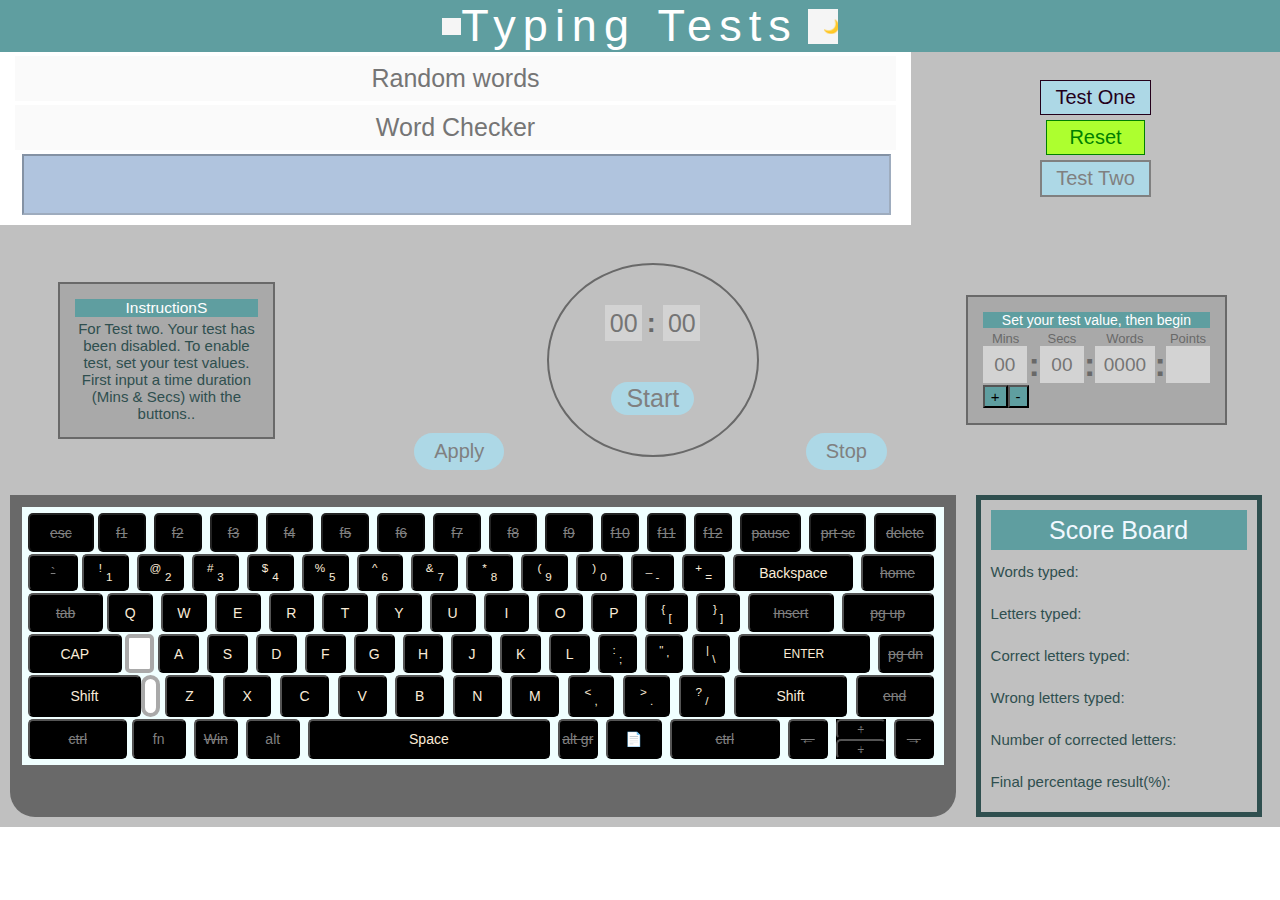
==== commit 286ed58e: "theme andvirtual keyboard" ====
--- a/typing.html
+++ b/typing.html
@@ -132,14 +132,14 @@
                         <input type="text" id="form-fill" name="form" placeholder="Input form to be typed" disabled>
                         <input type="text" id="form-check" name="form" placeholder="Display to check" disabled>
                         <input type="text" id="text-fill" name="text" onkeyup="keyCl(event)" onfocus="keyCl(event)"
-                            onchange="keyCl(event)" onclick="keyCl(event)" onkeyup="backspace(event)" required
+                            onchange="keyCl(event)" onclick="keyCl(event)" onkeydown="keyCle(event)" onkeyup="backspace(event)" required
                             autocomplete="off" spellcheck="false">
                     </form>
                     <div class="testButtonTwo">
                         <div id="BODYONE" class="testButtonTwoBox">
                             <input type="button" value="Test One" id="testOneC" onclick="loadingSyncOne()"
                                 class="btnTest testOneC">
-                            <input type="button" value="Reload" id="cancel" onclick="cancelButtonOne()"
+                            <input type="button" value="Reset" id="cancel" onclick="cancelButtonOne()"
                                 class="cancelBtnTest">
                             <input type="button" value="Test Two" id="testTwoC" onclick="loadingSyncTwo()"
                                 class="btnTest testTwoC">
@@ -154,8 +154,9 @@
                         <div class="box-side">
                             <div class="instructBoxOne">
                                 <p id="INSTRUCTIONONE" class="instructTitle"> Instructions </p>
-                                <p id="instructionBoxOne"> For test one: Your test has disabled. To enable test, please
-                                    select from any of the levels below ie. Easy, Intermediate, Hard. Then ... </p>
+                                <p id="instructionBoxOne"> For test one: Your test is disabled. To enable test, please
+                                    select from any of the levels below ie. Easy, Medium, Hard. Then ...
+                                </p>
                             </div>
                         </div>
                         <div class="box-center">
@@ -227,7 +228,7 @@
                             <div id="BODYTHREE" class="testButtonTwoBox">
                                 <input type="button" value="Test One" id="firstTest" onclick="loadingSyncOne()"
                                     class="btnTest firstTest" />
-                                <input type="button" value="Reload" id="cancel" class="cancelBtnTest"
+                                <input type="button" value="Reset" id="cancel" class="cancelBtnTest"
                                     onclick="cancelButtonTwo()" />
                                 <input type="button" value="Test Two" id="secondTest" onclick="loadingSyncTwo()"
                                     class="btnTest secondTest" />
@@ -236,10 +237,10 @@
                     </div>
                     <div class="SecIntButtons">
                         <div id="BODYFOUR" class="SecIntBtnContainer">
-                            <div class="center-flex speedDisplay-width">
-                                <div id="BODYFIVE" class="inner-flex speedDispContainer" id="speedDisplay">
+                            <div id="init" class="center-flex speedDisplay-width">
+                                <div id="BODYFIVE"  class="inner-flex speedDispContainer" id="speedDisplay">
                                     <div type="button" class="instructBoxTwo">
-                                        <p class="instructTitle"> Instructions </p>
+                                        <p id="INSTRUCTIONFOUR" class="instructTitle"> InstructionS </p>
                                         <p id="instructionBoxTwo"> For Test two. Your test has been disabled. To enable
                                             test, set your test values. First input a time duration (Mins & Secs) with
                                             the
@@ -249,7 +250,7 @@
                             </div>
                             <div class="middle-center-flex countdownTimer-width">
                                 <div id="BODYSIX" class="countDownTimerContainer">
-                                    <div class="middle-inner-flex applyBtn">
+                                    <div id="boardOne" class="middle-inner-flex applyBtn">
                                         <div class="btnContainer">
                                             <input type="button" id="apply" class="press" onclick="apply()"
                                                 value="Apply">
@@ -270,7 +271,7 @@
                                                 class="press-start">
                                         </span>
                                     </div>
-                                    <div class="middle-inner-flex stopBtn">
+                                    <div  id="boardTwo" class="middle-inner-flex stopBtn">
                                         <div class="btnContainer">
                                             <input type="button" id="stopping" class="press" onclick="endStop()"
                                                 value="Stop">
@@ -280,7 +281,7 @@
                             </div>
                             <div class="center-flex timeRange-width">
                                 <div id="BODYSEVEN" class="inner-flex timeRanContaine-respo" id="timeRange">
-                                    <span class="span-one">
+                                    <span id="INSTRUCTIONFIVE" class="span-one">
                                         Set your test value, then begin
                                     </span>
                                     <span class="span-two">
@@ -368,25 +369,25 @@
                         </div>
                         <div class="keys-2">
                             <button onclick="nb()" class=" sign"> ` </button>
-                            <button onmousedown="letterr(event)" onclick="numb(1)" class="pad-1 numbers"><sup>!</sup>
+                            <button onmousedown="letterr(event)" onclick="nb('1')" class="pad-1 numbers"><sup>!</sup>
                                 <sub>1</sub></button>
-                            <button onmousedown="letterr(event)" onclick="numb(2)" class="pad-1 numbers"><sup>@</sup>
+                            <button onmousedown="letterr(event)" onclick="nb('2')" class="pad-1 numbers"><sup>@</sup>
                                 <sub>2</sub> </button>
-                            <button onmousedown="letterr(event)" onclick="numb(3)" class="pad-1 numbers"><sup>#</sup>
+                            <button onmousedown="letterr(event)" onclick="nb('3')" class="pad-1 numbers"><sup>#</sup>
                                 <sub>3</sub> </button>
-                            <button onmousedown="letterr(event)" onclick="numb(4)" class="pad-1 numbers"><sup>$</sup>
+                            <button onmousedown="letterr(event)" onclick="nb('4')" class="pad-1 numbers"><sup>$</sup>
                                 <sub>4</sub> </button>
-                            <button onmousedown="letterr(event)" onclick="numb(5)" class="pad-1 numbers"><sup>%</sup>
+                            <button onmousedown="letterr(event)" onclick="nb('5')" class="pad-1 numbers"><sup>%</sup>
                                 <sub>5</sub> </button>
-                            <button onmousedown="letterr(event)" onclick="numb(6)" class="pad-1 numbers"><sup>^</sup>
+                            <button onmousedown="letterr(event)" onclick="nb('6')" class="pad-1 numbers"><sup>^</sup>
                                 <sub>6</sub> </button>
-                            <button onmousedown="letterr(event)" onclick="numb(7)" class="pad-1 numbers"><sup>&</sup>
+                            <button onmousedown="letterr(event)" onclick="nb('7')" class="pad-1 numbers"><sup>&</sup>
                                 <sub>7</sub> </button>
-                            <button onmousedown="letterr(event)" onclick="numb(8)" class="pad-1 numbers"><sup>*</sup>
+                            <button onmousedown="letterr(event)" onclick="nb('8')" class="pad-1 numbers"><sup>*</sup>
                                 <sub>8</sub> </button>
-                            <button onmousedown="letterr(event)" onclick="numb(9)" class="pad-1 numbers"><sup>(</sup>
+                            <button onmousedown="letterr(event)" onclick="nb('9')" class="pad-1 numbers"><sup>(</sup>
                                 <sub>9</sub> </button>
-                            <button onmousedown="letterr(event)" onclick="numb(0)" class="pad-1 numbers"><sup>)</sup>
+                            <button onmousedown="letterr(event)" onclick="nb('0')" class="pad-1 numbers"><sup>)</sup>
                                 <sub>0</sub> </button>
                             <button onclick="numb('-')" class="pad-1 minus"> <sup> _ </sup> <sub> -</sub></button>
                             <button onclick="numb('=')" class="pad-1 add"> <sup>+ </sup> <sub> =</sub> </button>
@@ -493,16 +494,16 @@
                 <div class="design-small">
                     <div class="contain-small">
                         <div class="keys-2">
-                            <button onmousedown="letterr(event)" onclick="numb(1)" class="pad-1 numbers">1</button>
-                            <button onmousedown="letterr(event)" onclick="numb(2)" class="pad-1 numbers">2</button>
-                            <button onmousedown="letterr(event)" onclick="numb(3)" class="pad-1 numbers">3</button>
-                            <button onmousedown="letterr(event)" onclick="numb(4)" class="pad-1 numbers">4</button>
-                            <button onmousedown="letterr(event)" onclick="numb(5)" class="pad-1 numbers">5</button>
-                            <button onmousedown="letterr(event)" onclick="numb(6)" class="pad-1 numbers">6</button>
-                            <button onmousedown="letterr(event)" onclick="numb(7)" class="pad-1 numbers">7</button>
-                            <button onmousedown="letterr(event)" onclick="numb(8)" class="pad-1 numbers">8</button>
-                            <button onmousedown="letterr(event)" onclick="numb(9)" class="pad-1 numbers">9</button>
-                            <button onmousedown="letterr(event)" onclick="numb(0)" class="pad-1 numbers">0</button>
+                            <button onmousedown="letterr(event)" onclick="nb('1')" class="pad-1 numbers">1</button>
+                            <button onmousedown="letterr(event)" onclick="nb('2')" class="pad-1 numbers">2</button>
+                            <button onmousedown="letterr(event)" onclick="nb('3')" class="pad-1 numbers">3</button>
+                            <button onmousedown="letterr(event)" onclick="nb('4')" class="pad-1 numbers">4</button>
+                            <button onmousedown="letterr(event)" onclick="nb('5')" class="pad-1 numbers">5</button>
+                            <button onmousedown="letterr(event)" onclick="nb('6')" class="pad-1 numbers">6</button>
+                            <button onmousedown="letterr(event)" onclick="nb('7')" class="pad-1 numbers">7</button>
+                            <button onmousedown="letterr(event)" onclick="nb('8')" class="pad-1 numbers">8</button>
+                            <button onmousedown="letterr(event)" onclick="nb('9')" class="pad-1 numbers">9</button>
+                            <button onmousedown="letterr(event)" onclick="nb('0')" class="pad-1 numbers">0</button>
                         </div>
                         <div class="keys-3">
                             <input type="button" value="Q" onmousedown="letterr(event)" class="pad-2 button"
@@ -529,7 +530,7 @@
                         </div>
                         <div class="keys-4">
                             <input onclick="cap()" type="button" value="CAP" class=" cap">
-                            <input type="button" id="light" class="light">
+                            <input type="button" id="lightMobile" class="lightMobile">
                             <input type="button" value="A" onmousedown="letterr(event)" class="pad-3 button"
                                 onclick="nb('a')">
                             <input type="button" value="S" onmousedown="letterr(event)" class="pad-3 button"
@@ -552,7 +553,7 @@
                         </div>
                         <div class="keys-5">
                             <input onclick="shift()" type="button" value="Shift" class="shift">
-                            <input type="button" id="Shift" class="Shift">
+                            <input type="button" id="ShiftMobile" class="ShiftMobile">
                             <input type="button" value="Z" onmousedown="letterr(event)" class="pad-4 button"
                                 onclick="nb('z')">
                             <input type="button" value="X" onmousedown="letterr(event)" class="pad-4 button"
@@ -576,7 +577,7 @@
                 </div>
 
                 <!-- Result box -->
-                <div class="resultBox">
+                <div id="resultssBox" class="resultBox">
                     <div id="resultBoxOne" style="display: none;" class="rBox rBox-resp-one">
                         <p type="text" name="counter" id="present"
                             style="width: 100%; font-size: 30px; color: #5443de; border: none; background-color: cadetblue; text-align: center; color: aliceblue;">
@@ -608,7 +609,7 @@
                         <div style="width: 100%; text-align: center; margin-top: 2px; color: black; font-size: 20px;">
                             <div class="groundFlex-2">
                                 <input type="text" id="tickGreen" value="&#10003"
-                                    style=" width: 5%; color: green; font-weight: 600; font-size: 25px;" />
+                                    style=" width: 20px; color: green; font-weight: 600; font-size: 25px;" />
                                 No of figures(space):
                                 <input type="text" name="groundSelection" id="grandSelect" class="input-one-result"
                                     disabled />
@@ -617,14 +618,14 @@
                         <div style="width: 100%; text-align: center; margin-top: 2px; color: aqua; font-size: 20px;">
                             <div class="groundFlex-2">
                                 <input type="text" id="tickCheck" value="&#10003"
-                                    style=" width: 5%; color: red; font-weight: 600; font-size: 25px;" />
+                                    style=" width: 20px; color: red; font-weight: 600; font-size: 25px;" />
                                 No of keys(space):
                                 <input type="text" name="groundSelection" id="grandKeySpace" value="0"
                                     class="input-one-result" disabled />
                             </div>
                         </div>
                     </div>
-                    <div id="resultBoxTwo"  class="rBox rBox-resp-two">
+                    <div id="resultBoxTwo" class="rBox rBox-resp-two">
                         <p type="text" name="counter" id="presents"> Score Board </p>
                         <!-- <div style="width: 100%; text-align: center; margin-top: 2px; color: darkslategray; font-size: 20px;">
                         <div class="groundFlex" style="width:100%; display: flex; flex-direction: row; justify-content: space-between; align-items: center;"> 
--- a/src/testOneTyping.css
+++ b/src/testOneTyping.css
@@ -514,11 +514,14 @@
   }
 
   .input-one-results{
-    width: 10%; 
-    text-align: center; 
+    width: 13%; 
+    /* display: flex;
+    justify-content: flex-start; */
+    /* text-align: center; */
+    text-align: start; 
     border: none; 
     color: darkcyan; 
-    font-size: 30px; 
+    font-size: 23.5px; 
     background-color: transparent;
   }
   .groundFlex-2{
@@ -534,8 +537,8 @@
 
   }
   .input-one-result{
-    width: 10%;  
-    text-align: center; 
+    width: 14%;  
+    text-align: start; 
     border: none; 
     color:green; 
     font-size: 30px; 
--- a/src/testTwoTyping.css
+++ b/src/testTwoTyping.css
@@ -30,6 +30,7 @@
   height: 40%;
   position: relative;
   display: flex;
+  text-align: center;
   flex-direction: row;
   background-color: white;
 }
@@ -64,6 +65,9 @@
   width: 30%;
   font-size: 20px;
   background-color: lightblue;
+  display: flex;
+  justify-content: center;
+  text-align: center;
   /* color: #24001b; */
   font-weight: 500;
   padding: 5px;
@@ -84,6 +88,9 @@
   font-size: 20px;
   background-color: greenyellow;
   color: green;
+  display: flex;
+  justify-content: center;
+  text-align: center;
   font-weight: 500;
   border: 1.2px solid green;
   padding: 5px;
--- a/src/keyboard.css
+++ b/src/keyboard.css
@@ -39,7 +39,7 @@
 
 .contain{
     background-color: azure;
-    color: ;
+    /* color: ; */
     padding: 5px;
     /* border-radius: 0 0 25px 25px; */
     /* grid-template-columns: repeat(16, 50px);
@@ -280,7 +280,7 @@
 
 
 .Shift {
-    font-size: ;
+    /* font-size: ; */
     background-color: white;
     color: darkslategrey;
     padding: 1px 5.8px 1px 5.8px;
@@ -553,7 +553,7 @@
     }
 
     .design-small{
-        height:;
+        /* height:; */
         background-color: white;
         width: 70%;
         padding: 12px;
@@ -671,7 +671,7 @@
 
 
 .Shift {
-    font-size: ;
+    /* font-size: ; */
     background-color: white;
     color: darkslategrey;
     padding: 1px 5.8px 1px 5.8px;
@@ -743,7 +743,7 @@
         display: none;
     }
     .design-small{
-        height:;
+        /* height:; */
         background-color: white;
         width: 70%;
         padding: 5px;
@@ -754,7 +754,7 @@
     }
     .contain-small{
         background-color: azure;
-        color: ;
+        /* color: ; */
         padding: 2px;
         border-radius: 0 0 2rem 2rem;
         /* grid-template-columns: repeat(16, 50px);
@@ -885,7 +885,7 @@
 
 
 .Shift {
-    font-size: ;
+    /* font-size: ; */
     background-color: white;
     color: darkslategrey;
     padding: 1px 5.8px 1px 5.8px;
@@ -957,7 +957,7 @@
         display: none;
     }
     .design-small{
-        height:;
+        /* height:; */
         background-color: white;
         width: 70%;
         padding: 5px;
@@ -968,7 +968,7 @@
     }
     .contain-small{
         background-color: azure;
-        color: ;
+        /* color: ; */
         padding: 2px;
         border-radius: 0 0 2rem 2rem;
         /* grid-template-columns: repeat(16, 50px);
@@ -1099,7 +1099,7 @@
 
 
 .Shift {
-    font-size: ;
+    /* font-size: ; */
     background-color: white;
     color: darkslategrey;
     padding: 1px 5.8px 1px 5.8px;
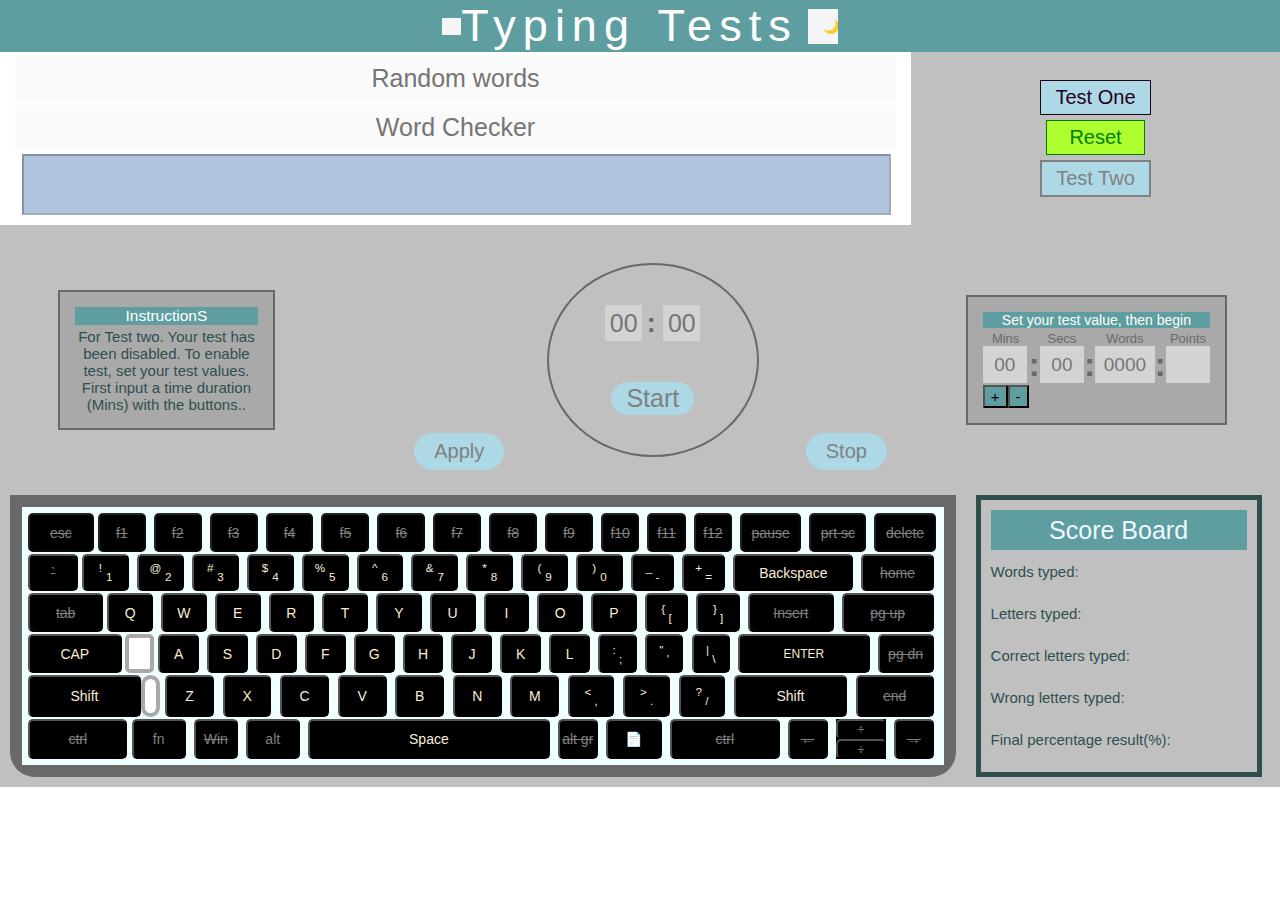
==== commit 0534af5a: "7th dec" ====
--- a/typing.html
+++ b/typing.html
@@ -29,12 +29,13 @@
     <link rel="stylesheet" href="src/messagePopup.css">
 
     <!-- The keyboard functionalities -->
-    <script type="text/javascript" src="src/typing.js">
-
-
-    </script>
+    <script type="text/javascript" src="src/typing.js"></script>
     <script type="text/javascript" src="src/preloader.js"></script>
     <script type="text/javascript" src="src/typing.Two.js"></script>
+
+
+    <!-- The virtual keyboard functionalities -->
+    <script type="text/javascript" src="src/keyboard.js"> </script>
 
     <script type="text/javascript" src="src/premenu.js">
 
@@ -132,8 +133,8 @@
                         <input type="text" id="form-fill" name="form" placeholder="Input form to be typed" disabled>
                         <input type="text" id="form-check" name="form" placeholder="Display to check" disabled>
                         <input type="text" id="text-fill" name="text" onkeyup="keyCl(event)" onfocus="keyCl(event)"
-                            onchange="keyCl(event)" onclick="keyCl(event)" onkeydown="keyCle(event)" onkeyup="backspace(event)" required
-                            autocomplete="off" spellcheck="false">
+                            onchange="keyCl(event)" onclick="keyCl(event)" onkeydown="keyCle(event)"
+                            onkeyup="backspace(event)" required autocomplete="off" spellcheck="false">
                     </form>
                     <div class="testButtonTwo">
                         <div id="BODYONE" class="testButtonTwoBox">
@@ -219,8 +220,8 @@
                             <input type="text" name="loadText" id="loadTextValue" placeholder="Random words" disabled />
                             <input type="text" name="loadText" id="checkForm" placeholder="Word Checker" disabled />
                             <input class="secIntScreenContainer" name="textValue" id="text" onclick="typingOne(event)"
-                                onkeyup="typingOne(event)" autocomplete="off" autocapitalize="off" spellcheck="false"
-                                disabled />
+                                onkeyup="typingOne(event)" onkeydown="typingClear(event)" autocomplete="off"
+                                autocapitalize="off" spellcheck="false" disabled />
                             <!-- <input type="text" name="" id=""> -->
                             <!-- </div> -->
                         </form>
@@ -238,11 +239,11 @@
                     <div class="SecIntButtons">
                         <div id="BODYFOUR" class="SecIntBtnContainer">
                             <div id="init" class="center-flex speedDisplay-width">
-                                <div id="BODYFIVE"  class="inner-flex speedDispContainer" id="speedDisplay">
+                                <div id="BODYFIVE" class="inner-flex speedDispContainer" id="speedDisplay">
                                     <div type="button" class="instructBoxTwo">
                                         <p id="INSTRUCTIONFOUR" class="instructTitle"> InstructionS </p>
                                         <p id="instructionBoxTwo"> For Test two. Your test has been disabled. To enable
-                                            test, set your test values. First input a time duration (Mins & Secs) with
+                                            test, set your test values. First input a time duration (Mins) with
                                             the
                                             buttons.. </p>
                                     </div>
@@ -271,7 +272,7 @@
                                                 class="press-start">
                                         </span>
                                     </div>
-                                    <div  id="boardTwo" class="middle-inner-flex stopBtn">
+                                    <div id="boardTwo" class="middle-inner-flex stopBtn">
                                         <div class="btnContainer">
                                             <input type="button" id="stopping" class="press" onclick="endStop()"
                                                 value="Stop">
@@ -445,7 +446,7 @@
                             <button onclick="numb(';')" class="pad-3 bracket"> <sup> : </sup><sub> ; </sub> </button>
                             <button onclick="numb('')" class="pad-3 bracket"> <sup> " </sup><sub> ' </sub> </button>
                             <button onclick="numb('')" class="pad-3 bracket"> <sup> | </sup><sub> \ </sub> </button>
-                            <input onclick="nb()" type="button" value="ENTER" class="pad-3 enter">
+                            <input onclick="enterBtn()" type="button" value="ENTER" class="pad-3 enter">
                             <input onclick="nb()" type="button" value="pg dn" class="pad-3 down">
                         </div>
                         <div class="keys-5">
@@ -549,7 +550,7 @@
                                 onclick="nb('k')">
                             <input type="button" value="L" onmousedown="letterr(event)" class="pad-3 button"
                                 onclick="nb('l')">
-                            <input onclick="nb()" type="button" value="ENTER" class="pad-3 enter">
+                            <input onclick="enterBtn()" type="button" value="ENTER" class="pad-3 enter">
                         </div>
                         <div class="keys-5">
                             <input onclick="shift()" type="button" value="Shift" class="shift">
@@ -656,12 +657,12 @@
                                     class="input-two-results" disabled />
                             </div>
                         </div>
-                        <div class="contain-inputTwo-box">
+                        <!-- <div class="contain-inputTwo-box">
                             <div class="groundFlex-box-two">
                                 Number of corrected letters: <input type="text" name="groundSelection"
                                     id="testingOneTwo" class="input-two-results" disabled />
                             </div>
-                        </div>
+                        </div> -->
                         <div class="contain-inputTwo-box">
                             <div class="groundFlex-box-two">
                                 Final percentage result(%): <input type="text" name="groundSelection" id="resultTwo"
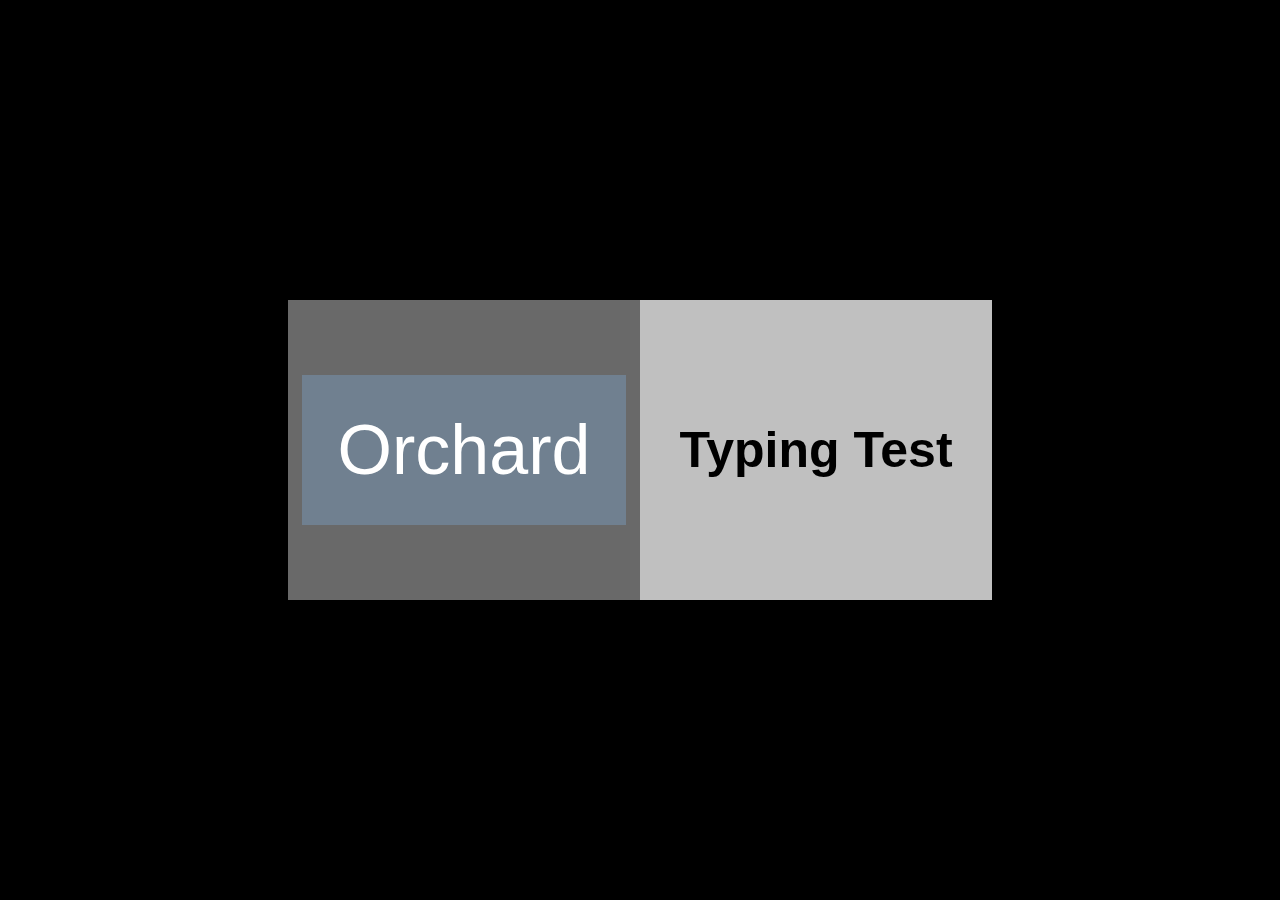
==== commit 198690ed: "9th dec" ====
--- a/typing.html
+++ b/typing.html
@@ -56,7 +56,7 @@
     <div class="desktopView">
 
         <!-- Preloader system -->
-        <div class="loadSync" id="loadSync" style="display: none;">
+        <div class="loadSync" id="loadSync" >
             <div class="loadSyncBox">
                 <div class="loadTextBox">
                     <div class="loadText">
@@ -108,7 +108,7 @@
         </div>
 
         <!-- The container holding the application interface-->
-        <div id="container" class="container" style="display: non;">
+        <div id="container" class="container" style="display: none;">
 
             <!-- Holds the Title of the page -->
             <div id="TITLE" class="title">
@@ -166,7 +166,7 @@
                                 <input class="play" id="play" type="button" value="Play" onclick="play()" />
                                 <!-- <div class=" play-cut"> &#8596; </div> -->
                                 <!-- <input class="play play-cut" type="button" value="&#9208;" onclick="pause()"> -->
-                                <input class="stop" id="stop" type="button" value="Stop" onclick="haltGame()" />
+                                <input class="stop" id="stop" type="button" value="Stop" onclick="stopGame()" />
                             </div>
                             <div class="level">
                                 <input id="easy" class="level-set" type="button" value="Easy" onclick="easy()" />
@@ -579,7 +579,7 @@
 
                 <!-- Result box -->
                 <div id="resultssBox" class="resultBox">
-                    <div id="resultBoxOne" style="display: none;" class="rBox rBox-resp-one">
+                    <div id="resultBoxOne" style="display: non;" class="rBox rBox-resp-one">
                         <p type="text" name="counter" id="present"
                             style="width: 100%; font-size: 30px; color: #5443de; border: none; background-color: cadetblue; text-align: center; color: aliceblue;">
                             Score Board </p>
@@ -626,7 +626,7 @@
                             </div>
                         </div>
                     </div>
-                    <div id="resultBoxTwo" class="rBox rBox-resp-two">
+                    <div id="resultBoxTwo" class="rBox rBox-resp-two" style="display: none;">
                         <p type="text" name="counter" id="presents"> Score Board </p>
                         <!-- <div style="width: 100%; text-align: center; margin-top: 2px; color: darkslategray; font-size: 20px;">
                         <div class="groundFlex" style="width:100%; display: flex; flex-direction: row; justify-content: space-between; align-items: center;"> 
--- a/src/testOneTyping.css
+++ b/src/testOneTyping.css
@@ -25,7 +25,7 @@
     display: flex;
     flex-direction: column;
     flex-wrap: nowrap;
-    display: none;
+    /* display: none; */
     position: relative;
     /* top:5px; */
     /* padding: 5px; */
--- a/src/testTwoTyping.css
+++ b/src/testTwoTyping.css
@@ -9,7 +9,7 @@
   background-color: blue;
   height: 40%;
   overflow: hidden;
-  /* display: none; */
+  display: none;
   /* display: flex; */
   position: relative;
   /* z-index: 4; */
